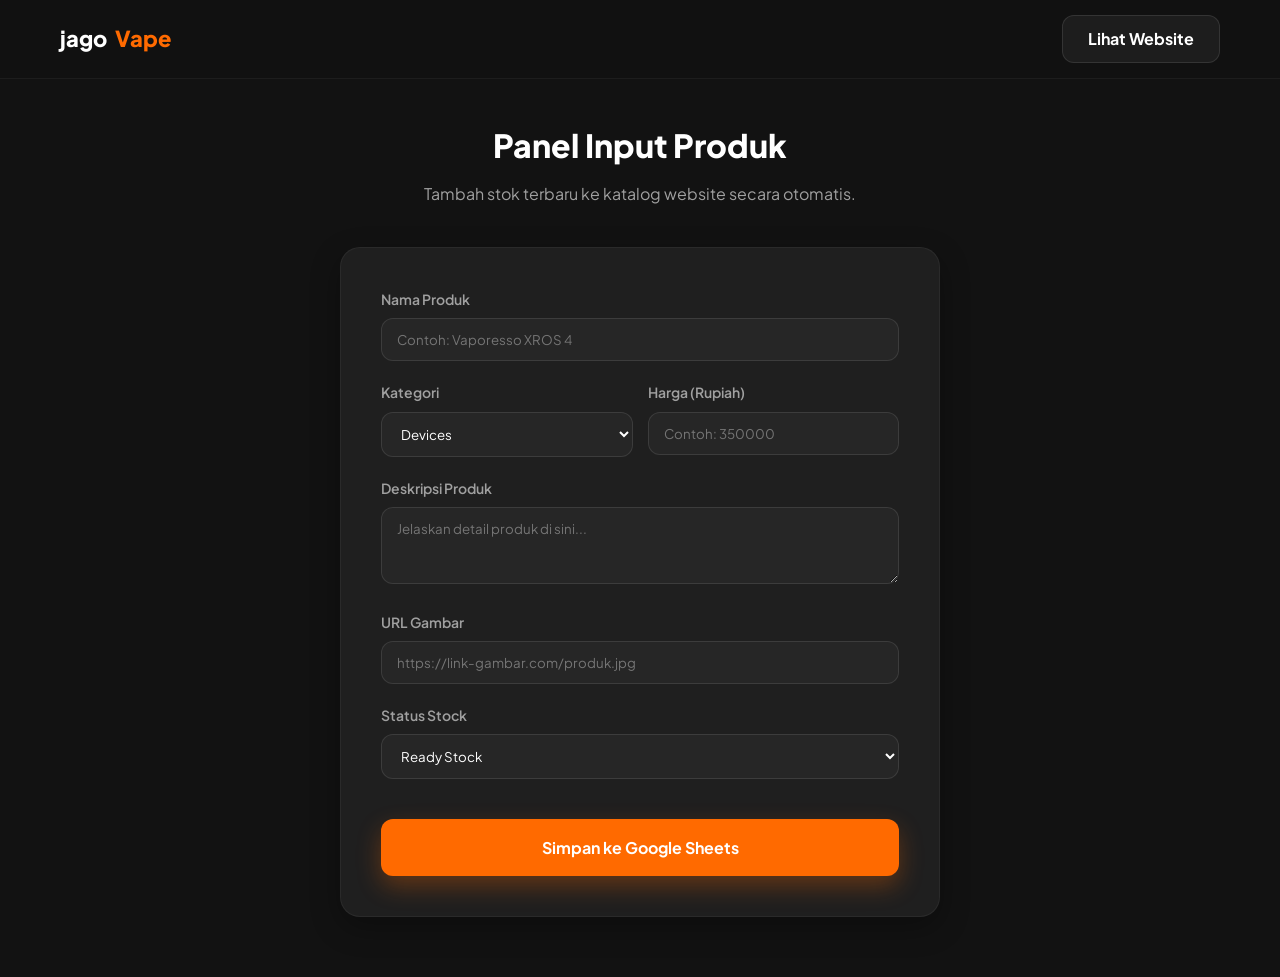
==== admin.html @ aab23ee0 "feat: implement skeleton loading, update product data schema, and add admin dashboard for product ma" ====
<!DOCTYPE html>
<html lang="id">
<head>
    <meta charset="UTF-8">
    <meta name="viewport" content="width=device-width, initial-scale=1.0">
    <title>Admin Dashboard | jagoVape</title>
    <!-- Font Google -->
    <link href="https://fonts.googleapis.com/css2?family=Plus+Jakarta+Sans:wght@400;500;600;700;800&display=swap" rel="stylesheet">
    <!-- Link CSS existing agar desain seragam -->
    <link rel="stylesheet" href="style.css">
    <style>
        .admin-section { padding: 120px 0 60px; min-height: 100vh; }
        .form-container {
            background: var(--bg-surface);
            padding: 40px;
            border-radius: var(--radius-lg);
            border: 1px solid rgba(255, 255, 255, 0.05);
            max-width: 600px;
            margin: 0 auto;
            box-shadow: var(--shadow);
        }
        .form-group { margin-bottom: 20px; }
        .form-group label {
            display: block;
            margin-bottom: 8px;
            font-size: 14px;
            font-weight: 600;
            color: var(--text-muted);
        }
        .form-group input, .form-group select, .form-group textarea {
            width: 100%;
            background: rgba(255, 255, 255, 0.03);
            border: 1px solid rgba(255, 255, 255, 0.1);
            padding: 12px 15px;
            border-radius: var(--radius-md);
            color: white;
            font-family: inherit;
            outline: none;
            transition: var(--transition);
        }
        .form-group input:focus, .form-group select:focus, .form-group textarea:focus {
            border-color: var(--primary);
            background: rgba(255, 106, 0, 0.05);
        }
        .admin-header { text-align: center; margin-bottom: 40px; }
        .admin-header h1 { font-size: 32px; font-weight: 800; margin-bottom: 10px; }
        .admin-header p { color: var(--text-muted); }
        
        /* Loading Overlay */
        #loadingOverlay {
            position: fixed;
            inset: 0;
            background: rgba(0,0,0,0.8);
            display: none;
            align-items: center;
            justify-content: center;
            z-index: 9999;
            backdrop-filter: blur(5px);
        }

        .spinner {
            width: 50px;
            height: 50px;
            border: 5px solid rgba(255, 106, 0, 0.1);
            border-top: 5px solid var(--primary);
            border-radius: 50%;
            animation: spin 1s linear infinite;
        }

        @keyframes spin {
            0% { transform: rotate(0deg); }
            100% { transform: rotate(360deg); }
        }

        .btn-submit {
            width: 100%;
            margin-top: 20px;
            border: none;
            padding: 18px;
            font-size: 16px;
            cursor: pointer;
        }
    </style>
</head>
<body>

    <div id="loadingOverlay">
        <div style="text-align: center; display: flex; flex-direction: column; align-items: center;">
            <div class="spinner"></div>
            <p style="margin-top: 20px; font-weight: 600; color: white;">Sedang menyimpan ke Google Sheets...</p>
        </div>
    </div>

    <nav class="navbar">
        <div class="container nav-container">
            <a href="index.html" class="logo">jago<span>Vape</span></a>
            <a href="index.html" class="btn btn-add" style="width: auto; padding: 10px 25px;">Lihat Website</a>
        </div>
    </nav>

    <section class="admin-section">
        <div class="container">
            <div class="admin-header">
                <h1>Panel Input Produk</h1>
                <p>Tambah stok terbaru ke katalog website secara otomatis.</p>
            </div>

            <div class="form-container">
                <form id="productForm">
                    <div class="form-group">
                        <label>Nama Produk</label>
                        <input type="text" id="nama" placeholder="Contoh: Vaporesso XROS 4" required>
                    </div>

                    <div class="form-group" style="display: grid; grid-template-columns: 1fr 1fr; gap: 15px;">
                        <div>
                            <label>Kategori</label>
                            <select id="kategori" required>
                                <option value="Devices">Devices</option>
                                <option value="Liquids">Liquids</option>
                                <option value="Accessories">Accessories</option>
                            </select>
                        </div>
                        <div>
                            <label>Harga (Rupiah)</label>
                            <input type="number" id="harga" placeholder="Contoh: 350000" required>
                        </div>
                    </div>

                    <div class="form-group">
                        <label>Deskripsi Produk</label>
                        <textarea id="deskripsi" rows="3" placeholder="Jelaskan detail produk di sini..." required></textarea>
                    </div>

                    <div class="form-group">
                        <label>URL Gambar</label>
                        <input type="url" id="urlGambar" placeholder="https://link-gambar.com/produk.jpg" required>
                    </div>

                    <div class="form-group">
                        <label>Status Stock</label>
                        <select id="statusStock" required>
                            <option value="ready">Ready Stock</option>
                            <option value="kosong">Habis / Out of Stock</option>
                            <option value="preorder">Pre-Order</option>
                        </select>
                    </div>

                    <button type="submit" class="btn btn-primary btn-submit">
                        Simpan ke Google Sheets
                    </button>
                </form>
            </div>
        </div>
    </section>

    <!-- Toast Notification -->
    <div id="adminToast" class="toast">Produk berhasil ditambahkan!</div>

    <script>
        const scriptURL = 'https://script.google.com/macros/s/AKfycbzETqo3vc65WQ0FNOb1tlRV1S7cu-Eh3S-2v-yKQqqGRapHmDhZdKIpxEbYB-by7cdT/exec';
        const form = document.querySelector('#productForm');
        const overlay = document.querySelector('#loadingOverlay');
        const toast = document.querySelector('#adminToast');

        form.addEventListener('submit', e => {
            e.preventDefault();
            
            // Tampilkan loading
            overlay.style.display = 'flex';

            // Kumpulkan data (disesuaikan dengan label di Apps Script kamu)
            const data = {
                nama: document.querySelector('#nama').value,
                kategori: document.querySelector('#kategori').value,
                harga: parseInt(document.querySelector('#harga').value),
                deskripsi: document.querySelector('#deskripsi').value,
                url_gambar: document.querySelector('#urlGambar').value,   // diubah
                status_stock: document.querySelector('#statusStock').value // diubah
            };

            // Kirim ke Google Apps Script
            fetch(scriptURL, { 
                method: 'POST', 
                body: JSON.stringify(data)
            })
            .then(response => {
                overlay.style.display = 'none';
                // Google Apps Script redirects might cause issues with direct JSON response check in some fetch versions
                // but usually ContentService handles this.
                return response.json();
            })
            .then(result => {
                if(result.result === 'success') {
                    showToast("Produk Berhasil Ditambahkan!");
                    form.reset();
                } else {
                    alert("Gagal: " + (result.error || "Terjadi kesalahan."));
                }
            })
            .catch(error => {
                overlay.style.display = 'none';
                console.error('Error!', error.message);
                // Karena CORS redirect script.google.com seringkali dianggap error oleh browser
                // meskipun data masuk. Namun dengan doPost yang benar harusnya lancar.
                alert("Data sedang diproses. Mohon cek Google Sheets Anda dalam beberapa detik.");
            });
        });

        function showToast(msg) {
            toast.textContent = msg;
            toast.classList.add('show');
            setTimeout(() => toast.classList.remove('show'), 3000);
        }
    </script>
</body>
</html>
---- style.css ----
/* 
    DESIGN SYSTEM & VARIABLES 
*/
:root {
    --bg-dark: #121212;
    --bg-surface: #1f1f1f;
    --bg-nav: rgba(18, 18, 18, 0.85);
    --primary: #ff6a00;
    --primary-hover: #e65f00;
    --primary-glow: rgba(255, 106, 0, 0.3);
    --text-white: #ffffff;
    --text-muted: #a0a0a0;
    --status-ready: #00ff88;
    --status-empty: #ff4d4d;
    --radius-lg: 20px;
    --radius-md: 12px;
    --shadow: 0 10px 30px rgba(0, 0, 0, 0.3);
    --transition: all 0.3s cubic-bezier(0.4, 0, 0.2, 1);
}

/* 
    BASE RESET 
*/
* {
    margin: 0;
    padding: 0;
    box-sizing: border-box;
    -webkit-tap-highlight-color: transparent;
}

[x-cloak] { display: none !important; }

html {
    scroll-behavior: smooth;
}

body {
    font-family: 'Plus Jakarta Sans', sans-serif;
    background-color: var(--bg-dark);
    color: var(--text-white);
    line-height: 1.6;
    overflow-x: hidden;
}

.container {
    width: 100%;
    max-width: 1200px;
    margin: 0 auto;
    padding: 0 20px;
}

.text-orange { color: var(--primary); }
.pb-50 { padding-bottom: 50px; }

/* 
    NAVBAR 
*/
.navbar {
    position: fixed;
    top: 0;
    left: 0;
    width: 100%;
    z-index: 1000;
    background: var(--bg-nav);
    backdrop-filter: blur(15px);
    -webkit-backdrop-filter: blur(15px);
    padding: 15px 0;
    border-bottom: 1px solid rgba(255, 255, 255, 0.05);
}

.nav-container {
    display: flex;
    justify-content: space-between;
    align-items: center;
}

.logo {
    text-decoration: none;
    color: white;
    font-size: 22px;
    font-weight: 800;
    display: flex;
    align-items: center;
    gap: 8px;
}

.logo span { color: var(--primary); }

.nav-menu {
    display: none; /* Hide on mobile */
    list-style: none;
    gap: 25px;
}

.nav-menu a {
    text-decoration: none;
    color: var(--text-muted);
    font-size: 14px;
    font-weight: 500;
    transition: var(--transition);
}

.nav-menu a:hover, .nav-menu a.active {
    color: var(--primary);
}

.nav-actions {
    display: flex;
    align-items: center;
}

.cart-trigger {
    position: relative;
    background: rgba(255, 255, 255, 0.05);
    padding: 10px;
    border-radius: 12px;
    cursor: pointer;
    border: 1px solid rgba(255, 255, 255, 0.1);
    transition: var(--transition);
}

.cart-trigger:hover {
    background: var(--primary-glow);
    border-color: var(--primary);
}

.cart-badge {
    position: absolute;
    top: -5px;
    right: -5px;
    background: var(--primary);
    color: white;
    font-size: 10px;
    font-weight: 800;
    width: 20px;
    height: 20px;
    border-radius: 50%;
    display: flex;
    align-items: center;
    justify-content: center;
    box-shadow: 0 0 10px var(--primary-glow);
}

/* 
    HERO SECTION 
*/
.hero {
    position: relative;
    height: 85vh;
    min-height: 550px;
    display: flex;
    align-items: center;
    background: url('https://images.unsplash.com/photo-1559819614-81fea9efd090?q=80&w=1920&auto=format&fit=crop') no-repeat center center/cover;
    overflow: hidden;
}

.hero-overlay {
    position: absolute;
    inset: 0;
    background: linear-gradient(to top, var(--bg-dark) 10%, rgba(18, 18, 18, 0.6) 100%);
}

.hero-content {
    position: relative;
    z-index: 10;
    max-width: 650px;
}

.hero h1 {
    font-size: clamp(36px, 10vw, 72px);
    font-weight: 800;
    line-height: 1.1;
    margin-bottom: 20px;
    letter-spacing: -1px;
}

.hero p {
    font-size: 18px;
    color: var(--text-muted);
    margin-bottom: 35px;
    max-width: 500px;
}

/* 
    BUTTONS 
*/
.btn {
    font-family: inherit;
    font-weight: 700;
    cursor: pointer;
    border: none;
    border-radius: var(--radius-md);
    transition: var(--transition);
    display: inline-flex;
    align-items: center;
    justify-content: center;
    gap: 8px;
    text-decoration: none;
}

.btn-primary {
    background: var(--primary);
    color: white;
    box-shadow: 0 10px 25px var(--primary-glow);
}

.btn-primary:hover {
    transform: translateY(-5px);
    box-shadow: 0 15px 35px var(--primary-glow);
    background: var(--primary-hover);
}

.btn-lg {
    padding: 18px 40px;
    font-size: 16px;
    border-radius: var(--radius-lg);
}

.btn-add {
    background: rgba(255, 255, 255, 0.05);
    border: 1px solid rgba(255, 255, 255, 0.1);
    color: white;
    padding: 12px;
    width: 100%;
}

.btn-add:hover:not(:disabled) {
    background: var(--primary);
    border-color: var(--primary);
}

.btn-add:disabled {
    opacity: 0.4;
    cursor: not-allowed;
}

/* 
    SEARCH & FILTER 
*/
.shop-controls {
    padding: 60px 20px 30px;
}

.filter-wrapper {
    display: flex;
    flex-direction: column;
    gap: 20px;
}

.filter-tabs {
    display: flex;
    gap: 10px;
    overflow-x: auto;
    scrollbar-width: none;
    padding-bottom: 5px;
}

.filter-tabs::-webkit-scrollbar { display: none; }

.filter-tab {
    padding: 10px 20px;
    background: var(--bg-surface);
    border: 1px solid rgba(255, 255, 255, 0.05);
    border-radius: 50px;
    color: var(--text-muted);
    font-family: inherit;
    font-weight: 600;
    font-size: 14px;
    cursor: pointer;
    white-space: nowrap;
    transition: var(--transition);
}

.filter-tab.active {
    background: var(--primary);
    color: white;
    border-color: var(--primary);
}

.search-box {
    position: relative;
    width: 100%;
}

.search-box input {
    width: 100%;
    background: var(--bg-surface);
    border: 1px solid rgba(255, 255, 255, 0.1);
    padding: 15px 20px 15px 50px;
    border-radius: var(--radius-md);
    color: white;
    font-family: inherit;
    outline: none;
    transition: var(--transition);
}

.search-box input:focus {
    border-color: var(--primary);
    box-shadow: 0 0 15px rgba(255, 106, 0, 0.1);
}

.search-box svg {
    position: absolute;
    left: 18px;
    top: 50%;
    transform: translateY(-50%);
    color: var(--text-muted);
}

/* 
    PRODUCT GRID 
*/
.product-grid {
    display: grid;
    grid-template-columns: repeat(2, 1fr); /* Mobile default */
    gap: 15px;
}

.product-card {
    background: var(--bg-surface);
    border-radius: var(--radius-lg);
    border: 1px solid rgba(255, 255, 255, 0.05);
    overflow: hidden;
    transition: var(--transition);
    display: flex;
    flex-direction: column;
}

.product-card:hover {
    transform: translateY(-8px);
    border-color: rgba(255, 106, 0, 0.2);
    box-shadow: 0 15px 40px rgba(0, 0, 0, 0.4);
}

.p-header {
    position: relative;
    aspect-ratio: 1/1;
    background: #252525;
}

.p-image {
    width: 100%;
    height: 100%;
    object-fit: cover;
    transition: var(--transition);
}

.product-card:hover .p-image {
    transform: scale(1.08);
}

.status-badge {
    position: absolute;
    top: 12px;
    left: 12px;
    z-index: 5;
    padding: 5px 12px;
    border-radius: 8px;
    font-size: 10px;
    font-weight: 700;
    text-transform: uppercase;
    backdrop-filter: blur(8px);
}

.status-ready { background: rgba(0, 255, 136, 0.15); color: var(--status-ready); }
.status-empty { background: rgba(255, 77, 77, 0.15); color: var(--status-empty); }

.p-body {
    padding: 15px;
    flex-grow: 1;
    display: flex;
    flex-direction: column;
}

.p-cat {
    font-size: 11px;
    font-weight: 700;
    color: var(--text-muted);
    text-transform: uppercase;
    letter-spacing: 1px;
    margin-bottom: 5px;
}

.p-title {
    font-size: 15px;
    font-weight: 700;
    margin-bottom: 8px;
    line-height: 1.3;
    display: -webkit-box;
    -webkit-line-clamp: 2;
    -webkit-box-orient: vertical;
    overflow: hidden;
}

.p-price {
    font-size: 18px;
    font-weight: 800;
    color: var(--primary);
    margin-top: auto;
    margin-bottom: 15px;
}

/* 
    CART SYSTEM 
*/
.floating-cart {
    position: fixed;
    bottom: 30px;
    right: 20px;
    background: var(--primary);
    width: 65px;
    height: 65px;
    border-radius: 50%;
    display: flex;
    align-items: center;
    justify-content: center;
    box-shadow: 0 10px 30px var(--primary-glow);
    cursor: pointer;
    z-index: 800;
}

.floating-cart .count {
    position: absolute;
    top: 0;
    right: 0;
    background: white;
    color: var(--primary);
    font-size: 12px;
    font-weight: 800;
    width: 24px;
    height: 24px;
    border-radius: 50%;
    display: flex;
    align-items: center;
    justify-content: center;
}

.cart-overlay {
    position: fixed;
    inset: 0;
    background: rgba(0, 0, 0, 0.8);
    backdrop-filter: blur(8px);
    z-index: 2000;
    visibility: hidden;
    opacity: 0;
    transition: var(--transition);
}

.cart-overlay.open {
    visibility: visible;
    opacity: 1;
}

.cart-drawer {
    position: absolute;
    top: 0;
    right: 0;
    width: 100%;
    max-width: 450px;
    height: 100%;
    background: var(--bg-dark);
    transform: translateX(100%);
    transition: var(--transition);
    display: flex;
    flex-direction: column;
}

.cart-overlay.open .cart-drawer {
    transform: translateX(0);
}

.cart-header {
    padding: 25px;
    display: flex;
    justify-content: space-between;
    align-items: center;
    border-bottom: 1px solid rgba(255, 255, 255, 0.05);
}

.btn-close {
    background: none;
    border: none;
    color: white;
    cursor: pointer;
}

.cart-body {
    padding: 20px;
    flex-grow: 1;
    overflow-y: auto;
}

.empty-cart {
    height: 100%;
    display: flex;
    align-items: center;
    justify-content: center;
    color: var(--text-muted);
}

.cart-item {
    display: flex;
    gap: 15px;
    margin-bottom: 20px;
    background: var(--bg-surface);
    padding: 12px;
    border-radius: var(--radius-md);
}

.cart-item-img {
    width: 80px;
    height: 80px;
    border-radius: 10px;
    object-fit: cover;
}

.cart-item-info {
    flex-grow: 1;
}

.cart-item-info h4 {
    font-size: 14px;
    margin-bottom: 5px;
}

.qty-wrapper {
    display: flex;
    align-items: center;
    gap: 10px;
    margin-top: 10px;
}

.qty-btn {
    background: rgba(255, 255, 255, 0.1);
    border: none;
    color: white;
    width: 28px;
    height: 28px;
    border-radius: 5px;
    cursor: pointer;
    font-weight: 700;
}

.btn-remove {
    background: none;
    border: none;
    color: var(--status-empty);
    font-size: 12px;
    font-weight: 600;
    margin-left: auto;
    cursor: pointer;
}

.cart-footer {
    padding: 25px;
    background: var(--bg-surface);
    border-top: 1px solid rgba(255, 255, 255, 0.05);
}

.cart-total {
    display: flex;
    justify-content: space-between;
    font-size: 20px;
    font-weight: 800;
    margin-bottom: 20px;
}

.btn-checkout {
    width: 100%;
    background: #25D366;
    color: white;
    padding: 18px;
    border: none;
    border-radius: var(--radius-md);
    font-family: inherit;
    font-weight: 700;
    font-size: 16px;
    cursor: pointer;
    display: flex;
    align-items: center;
    justify-content: center;
    gap: 10px;
    box-shadow: 0 10px 20px rgba(37, 211, 102, 0.2);
}

/* 
    TOAST NOTIFICATION 
*/
.toast {
    position: fixed;
    bottom: 110px;
    left: 50%;
    transform: translateX(-50%) translateY(100px);
    background: var(--bg-surface);
    color: white;
    padding: 15px 30px;
    border-radius: 50px;
    box-shadow: var(--shadow);
    border: 1px solid var(--primary);
    z-index: 1500;
    opacity: 0;
    transition: all 0.4s cubic-bezier(0.175, 0.885, 0.32, 1.275);
    pointer-events: none;
    white-space: nowrap;
}

.toast.show {
    opacity: 1;
    transform: translateX(-50%) translateY(0);
}

/* 
    DESKTOP RESPONSIVE (min 1024px) 
*/
@media (min-width: 1024px) {
    .nav-menu { display: flex; }
    .hero-content { margin-left: 0; }
    .hero { background-position: right center; height: 90vh; }
    
    .filter-wrapper {
        flex-direction: row;
        justify-content: space-between;
        align-items: center;
    }
    
    .search-box { width: 400px; }
    
    .product-grid {
        grid-template-columns: repeat(4, 1fr);
        gap: 30px;
    }
    
    .floating-cart { display: none; }
}

.empty-results {
    text-align: center;
    padding: 100px 0;
    color: var(--text-muted);
}
/* 
    SKELETON LOADER ANIMATION 
*/
.skeleton-wrapper {
    display: grid;
    grid-template-columns: repeat(2, 1fr);
    gap: 15px;
}

@media (min-width: 1024px) {
    .skeleton-wrapper {
        grid-template-columns: repeat(4, 1fr);
        gap: 30px;
    }
}

.skeleton-card {
    background: var(--bg-surface);
    border-radius: var(--radius-lg);
    border: 1px solid rgba(255, 255, 255, 0.05);
    padding: 15px;
    height: 350px;
    display: flex;
    flex-direction: column;
    gap: 15px;
}

.skeleton-img {
    width: 100%;
    aspect-ratio: 1/1;
    background: linear-gradient(90deg, #252525 25%, #333 50%, #252525 75%);
    background-size: 200% 100%;
    border-radius: var(--radius-md);
    animation: skeleton-loading 1.5s infinite;
}

.skeleton-text {
    height: 15px;
    background: linear-gradient(90deg, #252525 25%, #333 50%, #252525 75%);
    background-size: 200% 100%;
    border-radius: 4px;
    animation: skeleton-loading 1.5s infinite;
}

.skeleton-title { width: 80%; }
.skeleton-price { width: 50%; height: 20px; margin-top: auto; }

@keyframes skeleton-loading {
    0% { background-position: 200% 0; }
    100% { background-position: -200% 0; }
}
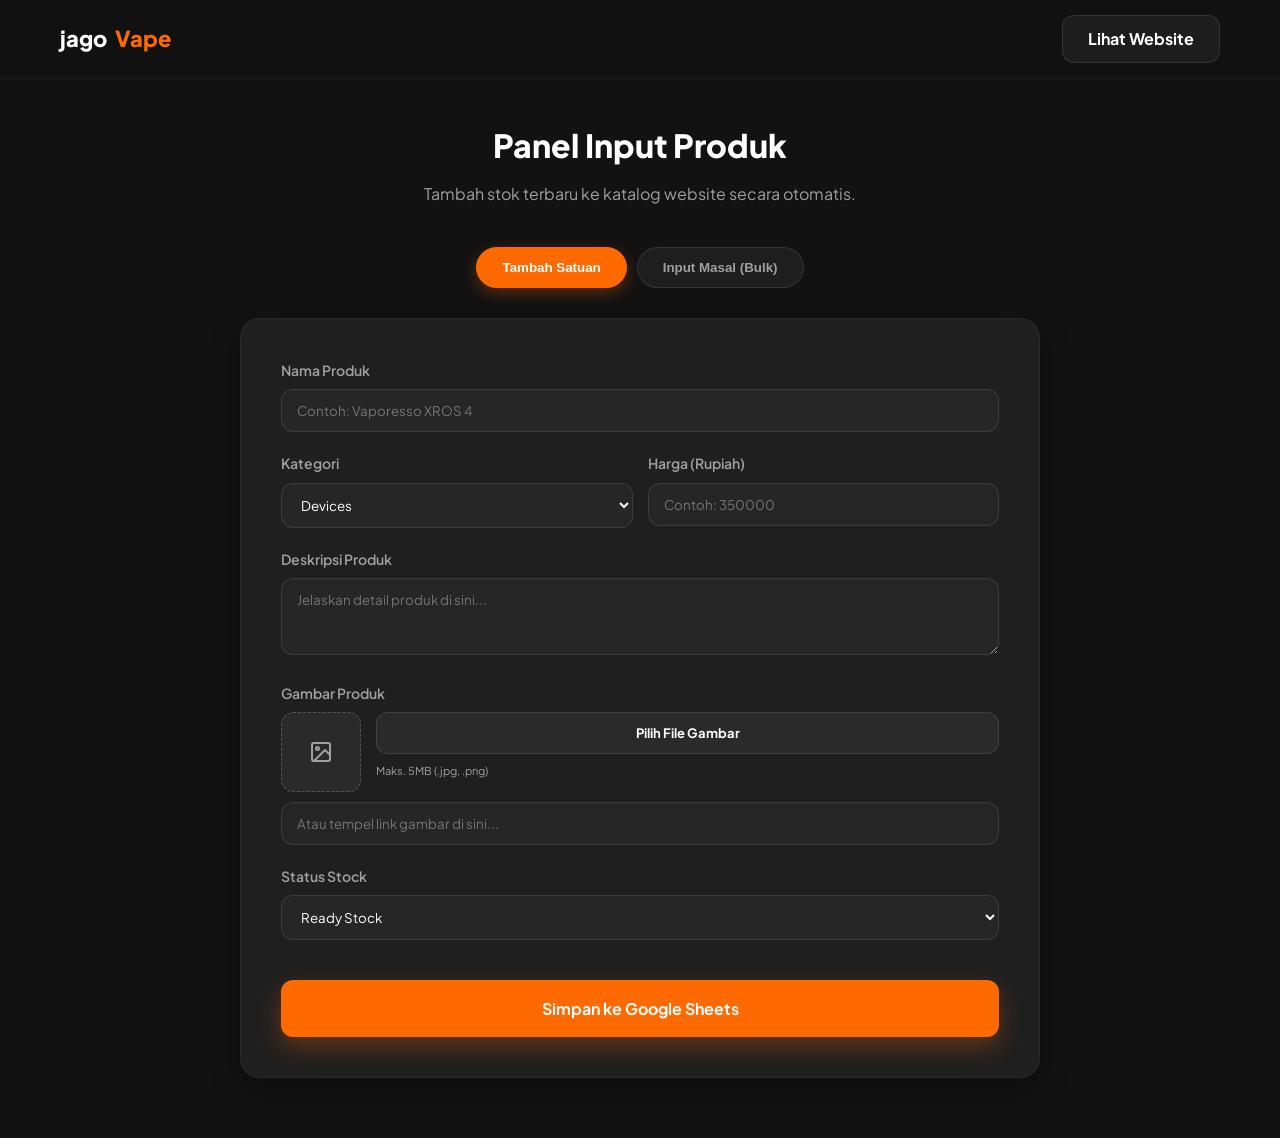
==== commit 8580db70: "feat: update script URL and implement bulk product input system in admin dashboard" ====
--- a/admin.html
+++ b/admin.html
@@ -1,25 +1,83 @@
 <!DOCTYPE html>
 <html lang="id">
+
 <head>
     <meta charset="UTF-8">
     <meta name="viewport" content="width=device-width, initial-scale=1.0">
     <title>Admin Dashboard | jagoVape</title>
     <!-- Font Google -->
-    <link href="https://fonts.googleapis.com/css2?family=Plus+Jakarta+Sans:wght@400;500;600;700;800&display=swap" rel="stylesheet">
+    <link href="https://fonts.googleapis.com/css2?family=Plus+Jakarta+Sans:wght@400;500;600;700;800&display=swap"
+        rel="stylesheet">
     <!-- Link CSS existing agar desain seragam -->
     <link rel="stylesheet" href="style.css">
     <style>
-        .admin-section { padding: 120px 0 60px; min-height: 100vh; }
+        .admin-section {
+            padding: 120px 0 60px;
+            min-height: 100vh;
+        }
+
+        /* Tab System */
+        .admin-tabs {
+            display: flex;
+            gap: 10px;
+            margin-bottom: 30px;
+            justify-content: center;
+        }
+
+        .tab-btn {
+            background: rgba(255, 255, 255, 0.05);
+            border: 1px solid rgba(255, 255, 255, 0.1);
+            color: var(--text-muted);
+            padding: 12px 25px;
+            border-radius: 50px;
+            font-weight: 700;
+            cursor: pointer;
+            transition: var(--transition);
+        }
+
+        .tab-btn.active {
+            background: var(--primary);
+            color: white;
+            border-color: var(--primary);
+            box-shadow: 0 5px 15px var(--primary-glow);
+        }
+
+        .tab-content {
+            display: none;
+            width: 100%;
+        }
+
+        .tab-content.active {
+            display: block;
+            animation: fadeIn 0.4s ease;
+        }
+
+        @keyframes fadeIn {
+            from {
+                opacity: 0;
+                transform: translateY(10px);
+            }
+
+            to {
+                opacity: 1;
+                transform: translateY(0);
+            }
+        }
+
         .form-container {
             background: var(--bg-surface);
             padding: 40px;
             border-radius: var(--radius-lg);
             border: 1px solid rgba(255, 255, 255, 0.05);
-            max-width: 600px;
+            max-width: 800px;
             margin: 0 auto;
             box-shadow: var(--shadow);
         }
-        .form-group { margin-bottom: 20px; }
+
+        .form-group {
+            margin-bottom: 20px;
+        }
+
         .form-group label {
             display: block;
             margin-bottom: 8px;
@@ -27,7 +85,10 @@
             font-weight: 600;
             color: var(--text-muted);
         }
-        .form-group input, .form-group select, .form-group textarea {
+
+        .form-group input,
+        .form-group select,
+        .form-group textarea {
             width: 100%;
             background: rgba(255, 255, 255, 0.03);
             border: 1px solid rgba(255, 255, 255, 0.1);
@@ -38,19 +99,84 @@
             outline: none;
             transition: var(--transition);
         }
-        .form-group input:focus, .form-group select:focus, .form-group textarea:focus {
+
+        .form-group input:focus,
+        .form-group select:focus,
+        .form-group textarea:focus {
             border-color: var(--primary);
             background: rgba(255, 106, 0, 0.05);
         }
-        .admin-header { text-align: center; margin-bottom: 40px; }
-        .admin-header h1 { font-size: 32px; font-weight: 800; margin-bottom: 10px; }
-        .admin-header p { color: var(--text-muted); }
-        
+
+        .admin-header {
+            text-align: center;
+            margin-bottom: 40px;
+        }
+
+        .admin-header h1 {
+            font-size: 32px;
+            font-weight: 800;
+            margin-bottom: 10px;
+        }
+
+        .admin-header p {
+            color: var(--text-muted);
+        }
+
+        /* Bulk Area */
+        .bulk-textarea {
+            min-height: 250px;
+            font-family: monospace;
+            font-size: 13px;
+            line-height: 1.5;
+            white-space: pre;
+            overflow-x: auto;
+        }
+
+        /* Preview Table */
+        .preview-container {
+            margin-top: 40px;
+            display: none;
+        }
+
+        .table-wrapper {
+            overflow-x: auto;
+            border-radius: var(--radius-md);
+            border: 1px solid rgba(255, 255, 255, 0.1);
+            background: rgba(0, 0, 0, 0.2);
+            margin-bottom: 25px;
+        }
+
+        table {
+            width: 100%;
+            border-collapse: collapse;
+            font-size: 13px;
+        }
+
+        th,
+        td {
+            padding: 15px;
+            text-align: left;
+            border-bottom: 1px solid rgba(255, 255, 255, 0.05);
+        }
+
+        th {
+            background: rgba(255, 255, 255, 0.03);
+            font-weight: 700;
+            color: var(--primary);
+            text-transform: uppercase;
+            font-size: 11px;
+            letter-spacing: 1px;
+        }
+
+        tr:hover {
+            background: rgba(255, 255, 255, 0.02);
+        }
+
         /* Loading Overlay */
         #loadingOverlay {
             position: fixed;
             inset: 0;
-            background: rgba(0,0,0,0.8);
+            background: rgba(0, 0, 0, 0.8);
             display: none;
             align-items: center;
             justify-content: center;
@@ -68,8 +194,13 @@
         }
 
         @keyframes spin {
-            0% { transform: rotate(0deg); }
-            100% { transform: rotate(360deg); }
+            0% {
+                transform: rotate(0deg);
+            }
+
+            100% {
+                transform: rotate(360deg);
+            }
         }
 
         .btn-submit {
@@ -80,14 +211,23 @@
             font-size: 16px;
             cursor: pointer;
         }
+
+        .progress-info {
+            margin-top: 15px;
+            font-size: 14px;
+            font-weight: 600;
+            color: var(--primary);
+        }
     </style>
 </head>
+
 <body>
 
     <div id="loadingOverlay">
         <div style="text-align: center; display: flex; flex-direction: column; align-items: center;">
             <div class="spinner"></div>
-            <p style="margin-top: 20px; font-weight: 600; color: white;">Sedang menyimpan ke Google Sheets...</p>
+            <p id="loadingText" style="margin-top: 20px; font-weight: 600; color: white;">Sedang menyimpan ke Google
+                Sheets...</p>
         </div>
     </div>
 
@@ -105,51 +245,125 @@
                 <p>Tambah stok terbaru ke katalog website secara otomatis.</p>
             </div>
 
-            <div class="form-container">
-                <form id="productForm">
-                    <div class="form-group">
-                        <label>Nama Produk</label>
-                        <input type="text" id="nama" placeholder="Contoh: Vaporesso XROS 4" required>
-                    </div>
-
-                    <div class="form-group" style="display: grid; grid-template-columns: 1fr 1fr; gap: 15px;">
-                        <div>
-                            <label>Kategori</label>
-                            <select id="kategori" required>
-                                <option value="Devices">Devices</option>
-                                <option value="Liquids">Liquids</option>
-                                <option value="Accessories">Accessories</option>
+            <div class="admin-tabs">
+                <button class="tab-btn active" onclick="switchTab('single')">Tambah Satuan</button>
+                <button class="tab-btn" onclick="switchTab('bulk')">Input Masal (Bulk)</button>
+            </div>
+
+            <!-- Single Input Tab -->
+            <div id="single-tab" class="tab-content active">
+                <div class="form-container">
+                    <form id="productForm">
+                        <div class="form-group">
+                            <label>Nama Produk</label>
+                            <input type="text" id="nama" placeholder="Contoh: Vaporesso XROS 4" required>
+                        </div>
+
+                        <div class="form-group" style="display: grid; grid-template-columns: 1fr 1fr; gap: 15px;">
+                            <div>
+                                <label>Kategori</label>
+                                <select id="kategori" required>
+                                    <option value="Devices">Devices</option>
+                                    <option value="Liquids">Liquids</option>
+                                    <option value="Accessories">Accessories</option>
+                                </select>
+                            </div>
+                            <div>
+                                <label>Harga (Rupiah)</label>
+                                <input type="number" id="harga" placeholder="Contoh: 350000" required>
+                            </div>
+                        </div>
+
+                        <div class="form-group">
+                            <label>Deskripsi Produk</label>
+                            <textarea id="deskripsi" rows="3" placeholder="Jelaskan detail produk di sini..."
+                                required></textarea>
+                        </div>
+
+                        <div class="form-group">
+                            <label>Gambar Produk</label>
+                            <div class="upload-wrapper"
+                                style="display: flex; gap: 15px; align-items: flex-start; margin-bottom: 10px;">
+                                <div id="imgPreview" class="img-preview"
+                                    style="width: 80px; height: 80px; border-radius: var(--radius-md); background: rgba(255,255,255,0.05); border: 1px dashed rgba(255,255,255,0.2); display: flex; align-items: center; justify-content: center; overflow: hidden; flex-shrink: 0;">
+                                    <svg width="24" height="24" viewBox="0 0 24 24" fill="none"
+                                        stroke="var(--text-muted)" stroke-width="2" stroke-linecap="round"
+                                        stroke-linejoin="round">
+                                        <rect x="3" y="3" width="18" height="18" rx="2" ry="2"></rect>
+                                        <circle cx="8.5" cy="8.5" r="1.5"></circle>
+                                        <polyline points="21 15 16 10 5 21"></polyline>
+                                    </svg>
+                                </div>
+                                <div style="flex-grow: 1;">
+                                    <input type="file" id="imageFile" accept="image/*" style="display: none;"
+                                        onchange="handleFileSelect(this)">
+                                    <button type="button" class="btn btn-add"
+                                        style="margin-bottom: 8px; font-size: 13px;"
+                                        onclick="document.getElementById('imageFile').click()">
+                                        Pilih File Gambar
+                                    </button>
+                                    <p id="fileName" style="font-size: 11px; color: var(--text-muted);">Maks. 5MB (.jpg,
+                                        .png)</p>
+                                </div>
+                            </div>
+                            <input type="url" id="urlGambar" placeholder="Atau tempel link gambar di sini..." required>
+                        </div>
+
+                        <div class="form-group">
+                            <label>Status Stock</label>
+                            <select id="statusStock" required>
+                                <option value="ready">Ready Stock</option>
+                                <option value="kosong">Habis / Out of Stock</option>
+                                <option value="preorder">Pre-Order</option>
                             </select>
                         </div>
-                        <div>
-                            <label>Harga (Rupiah)</label>
-                            <input type="number" id="harga" placeholder="Contoh: 350000" required>
+
+                        <button type="submit" class="btn btn-primary btn-submit">
+                            Simpan ke Google Sheets
+                        </button>
+                    </form>
+                </div>
+            </div>
+
+            <!-- Bulk Input Tab -->
+            <div id="bulk-tab" class="tab-content">
+                <div class="form-container">
+                    <div class="form-group">
+                        <label>Paste Data Excel / Google Sheets</label>
+                        <p style="font-size: 12px; color: var(--text-muted); margin-bottom: 10px;">
+                            Urutan Kolom: Nama | Kategori | Harga | Deskripsi | Link Gambar | Status
+                        </p>
+                        <textarea id="bulkData" class="bulk-textarea" placeholder="Tempel data di sini..."></textarea>
+                    </div>
+                    <button type="button" class="btn btn-primary" style="width: 100%;" onclick="processBulk()">
+                        Proses Data
+                    </button>
+
+                    <div id="previewContainer" class="preview-container">
+                        <h3 style="margin-bottom: 15px; font-size: 18px;">Preview Data (<span id="rowCount">0</span>
+                            Produk)</h3>
+                        <div class="table-wrapper">
+                            <table>
+                                <thead>
+                                    <tr>
+                                        <th>Nama</th>
+                                        <th>Kategori</th>
+                                        <th>Harga</th>
+                                        <th>Deskripsi</th>
+                                        <th>Gambar</th>
+                                        <th>Status</th>
+                                    </tr>
+                                </thead>
+                                <tbody id="previewBody">
+                                    <!-- Data rows here -->
+                                </tbody>
+                            </table>
                         </div>
+                        <button type="button" class="btn btn-primary btn-submit" onclick="uploadAllBulk()">
+                            Upload Semua ke Google Sheets
+                        </button>
                     </div>
-
-                    <div class="form-group">
-                        <label>Deskripsi Produk</label>
-                        <textarea id="deskripsi" rows="3" placeholder="Jelaskan detail produk di sini..." required></textarea>
-                    </div>
-
-                    <div class="form-group">
-                        <label>URL Gambar</label>
-                        <input type="url" id="urlGambar" placeholder="https://link-gambar.com/produk.jpg" required>
-                    </div>
-
-                    <div class="form-group">
-                        <label>Status Stock</label>
-                        <select id="statusStock" required>
-                            <option value="ready">Ready Stock</option>
-                            <option value="kosong">Habis / Out of Stock</option>
-                            <option value="preorder">Pre-Order</option>
-                        </select>
-                    </div>
-
-                    <button type="submit" class="btn btn-primary btn-submit">
-                        Simpan ke Google Sheets
-                    </button>
-                </form>
+                </div>
             </div>
         </div>
     </section>
@@ -158,54 +372,227 @@
     <div id="adminToast" class="toast">Produk berhasil ditambahkan!</div>
 
     <script>
-        const scriptURL = 'https://script.google.com/macros/s/AKfycbzETqo3vc65WQ0FNOb1tlRV1S7cu-Eh3S-2v-yKQqqGRapHmDhZdKIpxEbYB-by7cdT/exec';
+        const scriptURL = 'https://script.google.com/macros/s/AKfycbyHLao0v30aclBvlg38BZ5mfEIKoVIpTVWKxpqlvaGHBR-rkPJlwzqsqQyYZz7EsNN4/exec';
         const form = document.querySelector('#productForm');
         const overlay = document.querySelector('#loadingOverlay');
+        const loadingText = document.querySelector('#loadingText');
         const toast = document.querySelector('#adminToast');
 
+        let bulkParsedData = [];
+
+        // --- IMAGE UPLOAD LOGIC ---
+        async function handleFileSelect(input) {
+            const file = input.files[0];
+            if (!file) return;
+
+            // Preview Lokal
+            const reader = new FileReader();
+            reader.onload = (e) => {
+                const preview = document.getElementById('imgPreview');
+                preview.innerHTML = `<img src="${e.target.result}" style="width: 100%; height: 100%; object-fit: cover;">`;
+            };
+            reader.readAsDataURL(file);
+
+            // Upload ke GAS
+            await performImageUpload(file);
+        }
+
+        async function performImageUpload(file) {
+            overlay.style.display = 'flex';
+            loadingText.textContent = "Sedang mengunggah gambar...";
+
+            const reader = new FileReader();
+            reader.readAsDataURL(file);
+            reader.onload = async () => {
+                const base64Data = reader.result.split(',')[1];
+                const payload = {
+                    action: 'uploadImage',
+                    filename: file.name,
+                    mimeType: file.type,
+                    data: base64Data
+                };
+
+                try {
+                    const response = await fetch(scriptURL, {
+                        method: 'POST',
+                        body: JSON.stringify(payload)
+                    });
+                    const result = await response.json();
+
+                    if (result.result === 'success') {
+                        document.getElementById('urlGambar').value = result.url;
+                        showToast("Gambar berhasil diunggah!");
+                    } else {
+                        alert("Gagal upload gambar: " + result.error);
+                    }
+                } catch (error) {
+                    console.error("Upload error:", error);
+                    alert("Terjadi kesalahan saat mengunggah gambar.");
+                } finally {
+                    overlay.style.display = 'none';
+                }
+            };
+        }
+
+        // Tab Switching
+        function switchTab(tab) {
+            document.querySelectorAll('.tab-btn').forEach(btn => btn.classList.remove('active'));
+            document.querySelectorAll('.tab-content').forEach(content => content.classList.remove('active'));
+
+            if (tab === 'single') {
+                document.querySelector('.tab-btn:nth-child(1)').classList.add('active');
+                document.getElementById('single-tab').classList.add('active');
+            } else {
+                document.querySelector('.tab-btn:nth-child(2)').classList.add('active');
+                document.getElementById('bulk-tab').classList.add('active');
+            }
+        }
+
+        // --- SINGLE UPLOAD LOGIC ---
         form.addEventListener('submit', e => {
             e.preventDefault();
-            
-            // Tampilkan loading
             overlay.style.display = 'flex';
-
-            // Kumpulkan data (disesuaikan dengan label di Apps Script kamu)
+            loadingText.textContent = "Sedang menyimpan ke Google Sheets...";
+
             const data = {
                 nama: document.querySelector('#nama').value,
                 kategori: document.querySelector('#kategori').value,
                 harga: parseInt(document.querySelector('#harga').value),
                 deskripsi: document.querySelector('#deskripsi').value,
-                url_gambar: document.querySelector('#urlGambar').value,   // diubah
-                status_stock: document.querySelector('#statusStock').value // diubah
+                url_gambar: document.querySelector('#urlGambar').value,
+                status_stock: document.querySelector('#statusStock').value
             };
 
-            // Kirim ke Google Apps Script
-            fetch(scriptURL, { 
-                method: 'POST', 
+            fetch(scriptURL, {
+                method: 'POST',
                 body: JSON.stringify(data)
             })
-            .then(response => {
-                overlay.style.display = 'none';
-                // Google Apps Script redirects might cause issues with direct JSON response check in some fetch versions
-                // but usually ContentService handles this.
-                return response.json();
-            })
-            .then(result => {
-                if(result.result === 'success') {
-                    showToast("Produk Berhasil Ditambahkan!");
-                    form.reset();
-                } else {
-                    alert("Gagal: " + (result.error || "Terjadi kesalahan."));
+                .then(response => response.json())
+                .then(result => {
+                    overlay.style.display = 'none';
+                    if (result.result === 'success') {
+                        showToast("Produk Berhasil Ditambahkan!");
+                        form.reset();
+                    } else {
+                        alert("Gagal: " + (result.error || "Terjadi kesalahan."));
+                    }
+                })
+                .catch(error => {
+                    overlay.style.display = 'none';
+                    console.error('Error!', error.message);
+                    alert("Data sedang diproses. Mohon cek Google Sheets Anda dalam beberapa detik.");
+                });
+        });
+
+        // --- BULK UPLOAD LOGIC ---
+        function normalizeStatus(val) {
+            const v = (val || "").toLowerCase().trim();
+            if (v.includes("ready")) return "ready";
+            if (v.includes("habis") || v.includes("kosong") || v.includes("out")) return "kosong";
+            if (v.includes("pre") || v.includes("pesan")) return "preorder";
+            return "ready"; // Default
+        }
+
+        function normalizeCategory(val) {
+            const v = (val || "").toLowerCase().trim();
+            if (v.includes("dev")) return "Devices";
+            if (v.includes("liq")) return "Liquids";
+            if (v.includes("acc")) return "Accessories";
+            return "Devices"; // Default
+        }
+
+        function processBulk() {
+            const rawText = document.getElementById('bulkData').value.trim();
+            if (!rawText) {
+                alert("Silakan tempel data terlebih dahulu!");
+                return;
+            }
+
+            const rows = rawText.split('\n');
+            bulkParsedData = [];
+
+            rows.forEach(row => {
+                if (!row.trim()) return;
+
+                // Pisahkan berdasarkan Tab (\t)
+                const cols = row.split('\t');
+
+                if (cols.length >= 2) { // Minimal ada Nama dan Kategori
+                    const rawHarga = cols[2] ? cols[2].replace(/[^0-9]/g, '') : "0";
+
+                    bulkParsedData.push({
+                        nama: (cols[0] || "").trim(),
+                        kategori: normalizeCategory(cols[1]),
+                        harga: parseInt(rawHarga) || 0,
+                        deskripsi: (cols[3] || "").trim(),
+                        url_gambar: (cols[4] || "").trim(),
+                        status_stock: normalizeStatus(cols[5])
+                    });
                 }
-            })
-            .catch(error => {
-                overlay.style.display = 'none';
-                console.error('Error!', error.message);
-                // Karena CORS redirect script.google.com seringkali dianggap error oleh browser
-                // meskipun data masuk. Namun dengan doPost yang benar harusnya lancar.
-                alert("Data sedang diproses. Mohon cek Google Sheets Anda dalam beberapa detik.");
             });
-        });
+
+            renderPreview();
+        }
+
+        function renderPreview() {
+            const tbody = document.getElementById('previewBody');
+            const container = document.getElementById('previewContainer');
+            const rowCount = document.getElementById('rowCount');
+
+            tbody.innerHTML = '';
+            rowCount.textContent = bulkParsedData.length;
+
+            const statusLabels = {
+                'ready': 'Ready Stock',
+                'kosong': 'Habis',
+                'preorder': 'Pre-Order'
+            };
+
+            bulkParsedData.forEach(item => {
+                const tr = document.createElement('tr');
+                tr.innerHTML = `
+                    <td>${item.nama}</td>
+                    <td>${item.kategori}</td>
+                    <td>Rp${item.harga.toLocaleString('id-ID')}</td>
+                    <td style="max-width: 150px; overflow: hidden; text-overflow: ellipsis; white-space: nowrap;">${item.deskripsi}</td>
+                    <td style="font-size: 10px; opacity: 0.6;">${item.url_gambar.substring(0, 30)}...</td>
+                    <td><span class="status-badge ${item.status_stock === 'ready' ? 'status-ready' : 'status-empty'}" style="position: static; display: inline-block;">${statusLabels[item.status_stock] || item.status_stock}</span></td>
+                `;
+                tbody.appendChild(tr);
+            });
+
+            container.style.display = 'block';
+            container.scrollIntoView({ behavior: 'smooth' });
+        }
+
+        async function uploadAllBulk() {
+            if (bulkParsedData.length === 0) return;
+
+            overlay.style.display = 'flex';
+            const total = bulkParsedData.length;
+
+            for (let i = 0; i < total; i++) {
+                const currentItem = bulkParsedData[i];
+                loadingText.textContent = `Mengunggah ${i + 1} dari ${total} produk...`;
+
+                try {
+                    await fetch(scriptURL, {
+                        method: 'POST',
+                        body: JSON.stringify(currentItem)
+                    });
+                } catch (e) {
+                    console.error("Gagal mengunggah item ke-" + (i + 1), e);
+                }
+            }
+
+            overlay.style.display = 'none';
+            showToast(`Berhasil! ${total} Produk telah diunggah.`);
+
+            // Reset Bulk
+            document.getElementById('bulkData').value = '';
+            document.getElementById('previewContainer').style.display = 'none';
+            bulkParsedData = [];
+        }
 
         function showToast(msg) {
             toast.textContent = msg;
@@ -214,4 +601,5 @@
         }
     </script>
 </body>
-</html>
+
+</html>
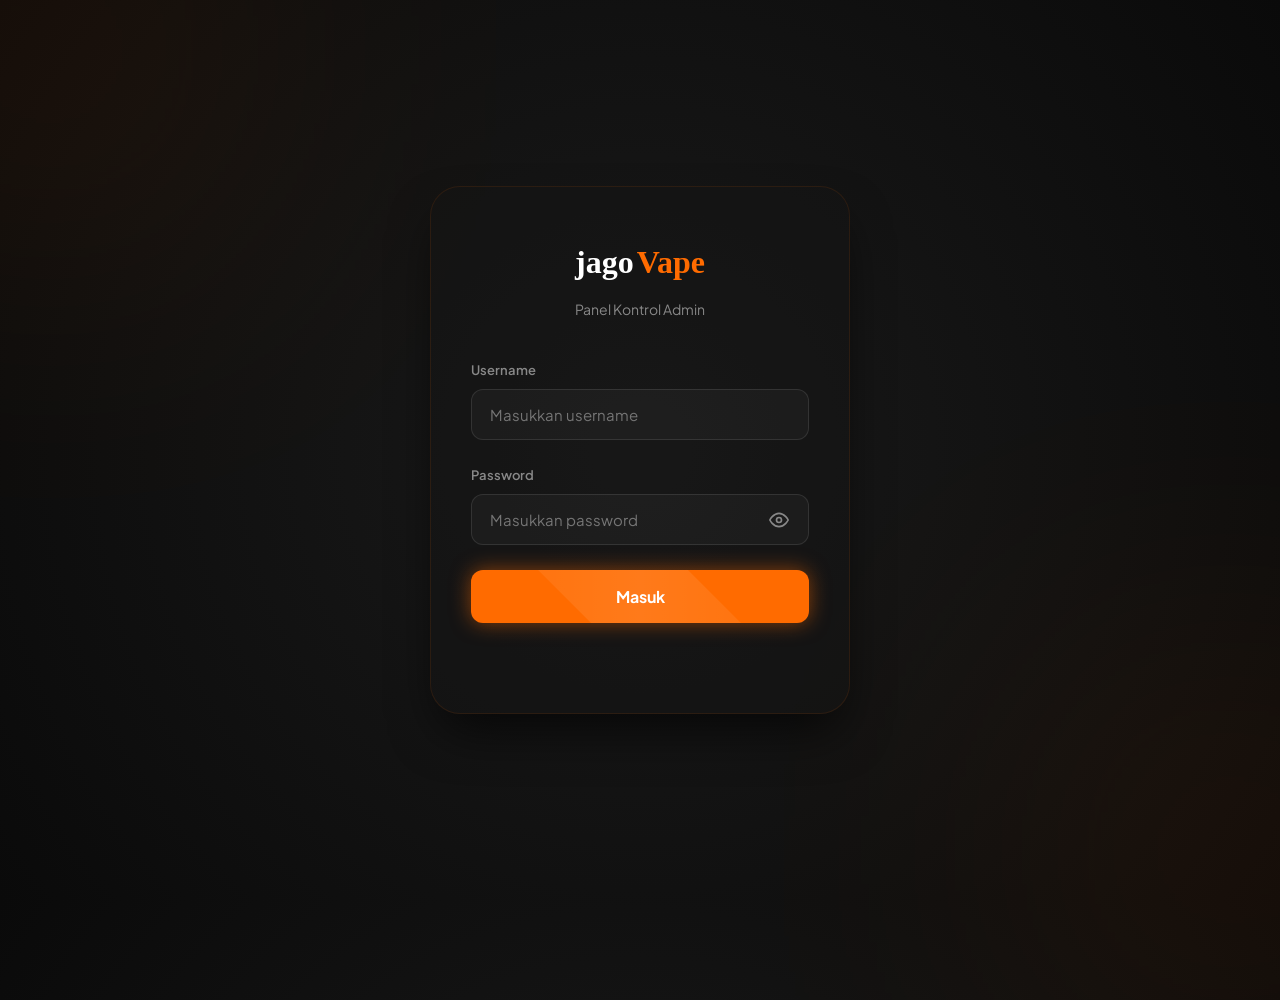
==== commit 7d2dd56b: "feat: implement admin login page with authentication logic and session management" ====
--- a/admin.html
+++ b/admin.html
@@ -4,12 +4,21 @@
 <head>
     <meta charset="UTF-8">
     <meta name="viewport" content="width=device-width, initial-scale=1.0">
+    <script>
+        // Security Guard: Check for login token before page renders
+        if (!sessionStorage.getItem('adminToken')) {
+            window.location.href = 'login.html';
+        }
+    </script>
     <title>Admin Dashboard | jagoVape</title>
     <!-- Font Google -->
     <link href="https://fonts.googleapis.com/css2?family=Plus+Jakarta+Sans:wght@400;500;600;700;800&display=swap"
         rel="stylesheet">
     <!-- Link CSS existing agar desain seragam -->
     <link rel="stylesheet" href="style.css">
+    <!-- SheetJS for Excel/CSV Parsing -->
+    <script src="https://cdn.sheetjs.com/xlsx-latest/package/dist/xlsx.full.min.js"></script>
+    
     <style>
         .admin-section {
             padding: 120px 0 60px;
@@ -218,6 +227,172 @@
             font-weight: 600;
             color: var(--primary);
         }
+
+        /* Management Table Styles */
+        .manage-img {
+            width: 50px;
+            height: 50px;
+            object-fit: cover;
+            border-radius: 8px;
+            border: 1px solid rgba(255, 255, 255, 0.1);
+        }
+
+        .action-btns {
+            display: flex;
+            gap: 10px;
+            justify-content: center;
+        }
+
+        .btn-icon {
+            width: 35px;
+            height: 35px;
+            display: flex;
+            align-items: center;
+            justify-content: center;
+            border-radius: 8px;
+            cursor: pointer;
+            transition: var(--transition);
+            border: 1px solid rgba(255, 255, 255, 0.1);
+            background: rgba(255, 255, 255, 0.05);
+            color: white;
+        }
+
+        .btn-edit:hover {
+            background: #3b82f6;
+            border-color: #3b82f6;
+        }
+
+        .btn-delete:hover {
+            background: #ef4444;
+            border-color: #ef4444;
+        }
+
+        /* Excel Drop Zone Styles */
+        .drop-zone {
+            width: 100%;
+            height: 180px;
+            padding: 25px;
+            display: flex;
+            flex-direction: column;
+            align-items: center;
+            justify-content: center;
+            text-align: center;
+            border: 2px dashed rgba(255, 107, 0, 0.3);
+            border-radius: var(--radius-lg);
+            background: rgba(255, 107, 0, 0.03);
+            transition: all 0.3s ease;
+            cursor: pointer;
+            margin-bottom: 20px;
+            position: relative;
+        }
+
+        .drop-zone:hover, .drop-zone.dragover {
+            border-color: var(--primary);
+            background: rgba(255, 107, 0, 0.08);
+            transform: translateY(-2px);
+        }
+
+        .drop-zone.dragover {
+            box-shadow: 0 0 20px rgba(255, 107, 0, 0.1);
+            scale: 1.01;
+        }
+
+        .drop-zone-icon {
+            width: 48px;
+            height: 48px;
+            color: var(--primary);
+            margin-bottom: 15px;
+            opacity: 0.8;
+        }
+
+        .drop-zone-text {
+            color: var(--text-light);
+            font-size: 15px;
+            font-weight: 500;
+            margin-bottom: 5px;
+        }
+
+        .drop-zone-subtext {
+            color: var(--text-muted);
+            font-size: 12px;
+        }
+
+        .format-info {
+            background: rgba(255,255,255,0.03);
+            border: 1px solid rgba(255,255,255,0.05);
+            border-radius: var(--radius-md);
+            padding: 12px;
+            margin-bottom: 20px;
+        }
+
+        .format-badge {
+            display: inline-block;
+            background: rgba(255, 107, 0, 0.1);
+            color: var(--primary);
+            padding: 3px 8px;
+            border-radius: 4px;
+            font-size: 10px;
+            font-weight: 700;
+            text-transform: uppercase;
+            margin-right: 5px;
+            margin-bottom: 5px;
+        }
+
+        /* Modal Styles */
+        .modal-overlay {
+            position: fixed;
+            inset: 0;
+            background: rgba(0, 0, 0, 0.8);
+            backdrop-filter: blur(8px);
+            display: none;
+            align-items: center;
+            justify-content: center;
+            z-index: 2000;
+            animation: fadeIn 0.3s ease;
+        }
+
+        .modal-content {
+            background: var(--bg-surface);
+            width: 100%;
+            max-width: 600px;
+            border-radius: var(--radius-lg);
+            border: 1px solid rgba(255, 106, 0, 0.2);
+            overflow: hidden;
+            box-shadow: 0 25px 50px -12px rgba(0, 0, 0, 0.5);
+        }
+
+        .modal-header {
+            padding: 20px 25px;
+            background: rgba(255, 255, 255, 0.03);
+            border-bottom: 1px solid rgba(255, 255, 255, 0.05);
+            display: flex;
+            justify-content: space-between;
+            align-items: center;
+        }
+
+        .modal-body {
+            padding: 25px;
+            max-height: 70vh;
+            overflow-y: auto;
+        }
+
+        .modal-footer {
+            padding: 20px 25px;
+            background: rgba(255, 255, 255, 0.03);
+            border-top: 1px solid rgba(255, 255, 255, 0.05);
+            display: flex;
+            gap: 15px;
+            justify-content: flex-end;
+        }
+
+        .status-badge {
+            display: inline-block;
+            padding: 4px 10px;
+            border-radius: 6px;
+            font-size: 11px;
+            font-weight: 700;
+            text-transform: uppercase;
+        }
     </style>
 </head>
 
@@ -234,7 +409,10 @@
     <nav class="navbar">
         <div class="container nav-container">
             <a href="index.html" class="logo">jago<span>Vape</span></a>
-            <a href="index.html" class="btn btn-add" style="width: auto; padding: 10px 25px;">Lihat Website</a>
+            <div style="display: flex; gap: 10px;">
+                <a href="index.html" class="btn btn-add" style="width: auto; padding: 10px 25px;">Lihat Website</a>
+                <button onclick="logout()" class="btn btn-add" style="width: auto; padding: 10px 25px; border-color: rgba(255, 77, 77, 0.3); color: #ff4d4d;">Keluar</button>
+            </div>
         </div>
     </nav>
 
@@ -248,6 +426,7 @@
             <div class="admin-tabs">
                 <button class="tab-btn active" onclick="switchTab('single')">Tambah Satuan</button>
                 <button class="tab-btn" onclick="switchTab('bulk')">Input Masal (Bulk)</button>
+                <button class="tab-btn" onclick="switchTab('manage')">Manajemen Stok</button>
             </div>
 
             <!-- Single Input Tab -->
@@ -328,16 +507,35 @@
             <!-- Bulk Input Tab -->
             <div id="bulk-tab" class="tab-content">
                 <div class="form-container">
-                    <div class="form-group">
-                        <label>Paste Data Excel / Google Sheets</label>
-                        <p style="font-size: 12px; color: var(--text-muted); margin-bottom: 10px;">
-                            Urutan Kolom: Nama | Kategori | Harga | Deskripsi | Link Gambar | Status
-                        </p>
-                        <textarea id="bulkData" class="bulk-textarea" placeholder="Tempel data di sini..."></textarea>
+                    <div class="format-info">
+                        <p style="font-size: 13px; color: var(--text-light); margin-bottom: 10px; font-weight: 600;">Format Kolom Excel yang Didukung:</p>
+                        <div style="display: flex; flex-wrap: wrap;">
+                            <span class="format-badge">Nama</span>
+                            <span class="format-badge">Kategori</span>
+                            <span class="format-badge">Harga</span>
+                            <span class="format-badge">Deskripsi</span>
+                            <span class="format-badge">URL Gambar</span>
+                            <span class="format-badge">Status Stock</span>
+                        </div>
+                        <p style="font-size: 11px; color: var(--text-muted); margin-top: 5px;">*Urutan kolom bebas, script akan mendeteksi nama kolom secara otomatis.</p>
                     </div>
-                    <button type="button" class="btn btn-primary" style="width: 100%;" onclick="processBulk()">
-                        Proses Data
-                    </button>
+
+                    <input type="file" id="excelInput" accept=".xlsx, .xls, .csv" style="display: none;" onchange="handleExcelSelect(event)">
+                    
+                    <div id="dropZone" class="drop-zone" onclick="document.getElementById('excelInput').click()">
+                        <div class="drop-zone-icon">
+                            <svg viewBox="0 0 24 24" fill="none" stroke="currentColor" stroke-width="2" stroke-linecap="round" stroke-linejoin="round">
+                                <path d="M21 15v4a2 2 0 0 1-2 2H5a2 2 0 0 1-2-2v-4"></path>
+                                <polyline points="17 8 12 3 7 8"></polyline>
+                                <line x1="12" y1="3" x2="12" y2="15"></line>
+                            </svg>
+                        </div>
+                        <p class="drop-zone-text">Tarik & Lepas file Excel/CSV di sini</p>
+                        <p class="drop-zone-subtext">atau klik untuk pilih file dari komputer</p>
+                        <div id="fileInfo" style="margin-top: 15px; display: none;">
+                            <span id="detectedFileName" style="color: var(--primary); font-weight: 600;"></span>
+                        </div>
+                    </div>
 
                     <div id="previewContainer" class="preview-container">
                         <h3 style="margin-bottom: 15px; font-size: 18px;">Preview Data (<span id="rowCount">0</span>
@@ -365,20 +563,308 @@
                     </div>
                 </div>
             </div>
+
+            <!-- Management Tab -->
+            <div id="manage-tab" class="tab-content">
+                <div class="form-container" style="max-width: 1000px;">
+                    <div
+                        style="display: flex; justify-content: space-between; align-items: center; margin-bottom: 20px;">
+                        <h2 style="font-size: 20px;">Daftar Produk</h2>
+                        <button class="btn btn-primary" style="width: auto; padding: 10px 20px;"
+                            onclick="loadProducts()">
+                            <svg width="18" height="18" viewBox="0 0 24 24" fill="none" stroke="currentColor"
+                                stroke-width="2" stroke-linecap="round" stroke-linejoin="round"
+                                style="margin-right: 5px;">
+                                <path d="M23 4v6h-6"></path>
+                                <path d="M20.49 15a9 9 0 1 1-2.12-9.36L23 10"></path>
+                            </svg>
+                            Refresh Data
+                        </button>
+                    </div>
+
+                    <div class="table-wrapper">
+                        <table id="manageTable">
+                            <thead>
+                                <tr>
+                                    <th>Gambar</th>
+                                    <th>Nama Produk</th>
+                                    <th>Kategori</th>
+                                    <th>Harga</th>
+                                    <th>Status</th>
+                                    <th style="text-align: center;">Aksi</th>
+                                </tr>
+                            </thead>
+                            <tbody id="manageBody">
+                                <!-- Data fetched from Sheets -->
+                                <tr>
+                                    <td colspan="6" style="text-align: center; padding: 40px;">Memuat data produk...
+                                    </td>
+                                </tr>
+                            </tbody>
+                        </table>
+                    </div>
+                </div>
+            </div>
         </div>
     </section>
 
+    <!-- Edit Modal -->
+    <div id="editModal" class="modal-overlay">
+        <div class="modal-content">
+            <div class="modal-header">
+                <h3 style="color: var(--primary);">Edit Produk</h3>
+                <button onclick="closeEditModal()"
+                    style="background: none; border: none; color: white; cursor: pointer;">
+                    <svg width="24" height="24" viewBox="0 0 24 24" fill="none" stroke="currentColor" stroke-width="2">
+                        <line x1="18" y1="6" x2="6" y2="18"></line>
+                        <line x1="6" y1="6" x2="18" y2="18"></line>
+                    </svg>
+                </button>
+            </div>
+            <form id="editForm">
+                <input type="hidden" id="edit-id">
+                <div class="modal-body">
+                    <div class="form-group">
+                        <label>Nama Produk</label>
+                        <input type="text" id="edit-nama" required>
+                    </div>
+                    <div class="form-group" style="display: grid; grid-template-columns: 1fr 1fr; gap: 15px;">
+                        <div>
+                            <label>Kategori</label>
+                            <select id="edit-kategori" required>
+                                <option value="Devices">Devices</option>
+                                <option value="Liquids">Liquids</option>
+                                <option value="Accessories">Accessories</option>
+                            </select>
+                        </div>
+                        <div>
+                            <label>Harga (Rp)</label>
+                            <input type="number" id="edit-harga" required>
+                        </div>
+                    </div>
+                    <div class="form-group">
+                        <label>Link Gambar</label>
+                        <input type="url" id="edit-urlGambar" required>
+                    </div>
+                    <div class="form-group">
+                        <label>Status Stock</label>
+                        <select id="edit-statusStock" required>
+                            <option value="ready">Ready Stock</option>
+                            <option value="kosong">Habis / Out of Stock</option>
+                            <option value="preorder">Pre-Order</option>
+                        </select>
+                    </div>
+                    <div class="form-group">
+                        <label>Deskripsi</label>
+                        <textarea id="edit-deskripsi" rows="3"></textarea>
+                    </div>
+                </div>
+                <div class="modal-footer">
+                    <button type="button" class="btn btn-add" style="width: auto;"
+                        onclick="closeEditModal()">Batal</button>
+                    <button type="submit" class="btn btn-primary" style="width: auto; padding: 12px 30px;">Simpan
+                        Perubahan</button>
+                </div>
+            </form>
+        </div>
+    </div>
+
     <!-- Toast Notification -->
     <div id="adminToast" class="toast">Produk berhasil ditambahkan!</div>
 
     <script>
-        const scriptURL = 'https://script.google.com/macros/s/AKfycbyHLao0v30aclBvlg38BZ5mfEIKoVIpTVWKxpqlvaGHBR-rkPJlwzqsqQyYZz7EsNN4/exec';
+        // Auth Logic
+        function logout() {
+            sessionStorage.removeItem('adminToken');
+            window.location.href = 'login.html';
+        }
+
+        const scriptURL = 'https://script.google.com/macros/s/AKfycbxr2ZJm6cHKU4U89Pj5vSi-sGBspkHPQNDkjRdA-A5wkzJJGbMJgHLtQg5LxV7th1kDuA/exec';
         const form = document.querySelector('#productForm');
         const overlay = document.querySelector('#loadingOverlay');
         const loadingText = document.querySelector('#loadingText');
         const toast = document.querySelector('#adminToast');
 
         let bulkParsedData = [];
+        let allProductsData = [];
+
+        // --- MANAGEMENT LOGIC ---
+
+        // Load data from Google Sheets
+        async function loadProducts() {
+            // Validasi Login sebelum fetch
+            if (!sessionStorage.getItem('adminToken')) {
+                window.location.href = 'login.html';
+                return;
+            }
+
+            const tbody = document.getElementById('manageBody');
+            tbody.innerHTML = '<tr><td colspan="6" style="text-align: center; padding: 40px;"><div class="spinner" style="margin: 0 auto; width: 30px; height: 30px; border-width: 3px;"></div><p style="margin-top: 10px;">Mengambil data...</p></td></tr>';
+
+            try {
+                console.log("🔍 Memulai fetch data dari:", scriptURL);
+                const response = await fetch(scriptURL, { mode: 'cors' });
+                const contentType = response.headers.get("content-type");
+
+                if (!response.ok) {
+                    throw new Error(`Server merespon dengan status: ${response.status}`);
+                }
+
+                if (contentType && contentType.indexOf("application/json") !== -1) {
+                    const result = await response.json();
+                    console.log("📦 Data mentah diterima:", result);
+
+                    if (result.status === "success" || Array.isArray(result)) {
+                        allProductsData = Array.isArray(result) ? result : result.data;
+                        renderManageTable();
+                    } else {
+                        throw new Error(result.error || "Pesan error dari backend tidak diketahui.");
+                    }
+                } else {
+                    const text = await response.text();
+                    console.error("Respon bukan JSON:", text);
+                    throw new Error("Apps Script tidak mengembalikan format JSON yang valid.");
+                }
+            } catch (error) {
+                console.error("❌ Detail Error Fetch:", error);
+                tbody.innerHTML = `<tr><td colspan="6" style="text-align: center; color: var(--status-empty); padding: 40px;">
+                    <strong>Fetal Error: Gagal koneksi ke database!</strong><br>
+                    <span style="font-size: 12px; opacity: 0.8;">Pesan: ${error.message}</span><br><br>
+                    <p style="font-size: 11px; color: white;">Tips: 1. Pastikan Internet stabil. 2. Pastikan GAS sudah di-deploy sebagai "New Version".</p>
+                </td></tr>`;
+            }
+        }
+
+        function renderManageTable() {
+            const tbody = document.getElementById('manageBody');
+            tbody.innerHTML = '';
+
+            if (allProductsData.length === 0) {
+                tbody.innerHTML = '<tr><td colspan="6" style="text-align: center; padding: 40px;">Belum ada produk di database.</td></tr>';
+                return;
+            }
+
+            const statusLabels = {
+                'ready': 'Ready Stock',
+                'kosong': 'Habis',
+                'preorder': 'Pre-Order'
+            };
+
+            allProductsData.forEach(item => {
+                // Pastikan nama tidak undefined agar tidak error saat .replace()
+                const safeNama = (item.nama || 'Tanpa Nama').replace(/'/g, "\\'");
+
+                const tr = document.createElement('tr');
+                tr.innerHTML = `
+                    <td><img src="${item.url_gambar || ''}" class="manage-img" onerror="handleImageError(this)"></td>
+                    <td style="font-weight: 600;">${item.nama || 'Tanpa Nama'}</td>
+                    <td><span style="font-size: 11px; opacity: 0.7; text-transform: uppercase;">${item.kategori || '-'}</span></td>
+                    <td style="color: var(--primary); font-weight: 700;">Rp${(item.harga || 0).toLocaleString('id-ID')}</td>
+                    <td><span class="status-badge ${item.status_stock === 'ready' ? 'status-ready' : 'status-empty'}">${statusLabels[item.status_stock] || item.status_stock}</span></td>
+                    <td>
+                        <div class="action-btns">
+                            <button class="btn-icon btn-edit" onclick="openEditModal(${item.id})" title="Edit">
+                                <svg width="16" height="16" viewBox="0 0 24 24" fill="none" stroke="currentColor" stroke-width="2" stroke-linecap="round" stroke-linejoin="round"><path d="M11 4H4a2 2 0 0 0-2 2v14a2 2 0 0 0 2 2h14a2 2 0 0 0 2-2v-7"></path><path d="M18.5 2.5a2.121 2.121 0 0 1 3 3L12 15l-4 1 1-4L18.5 2.5z"></path></svg>
+                            </button>
+                            <button class="btn-icon btn-delete" onclick="confirmDelete(${item.id}, '${safeNama}')" title="Hapus">
+                                <svg width="16" height="16" viewBox="0 0 24 24" fill="none" stroke="currentColor" stroke-width="2" stroke-linecap="round" stroke-linejoin="round"><polyline points="3 6 5 6 21 6"></polyline><path d="M19 6v14a2 2 0 0 1-2 2H7a2 2 0 0 1-2-2V6m3 0V4a2 2 0 0 1 2-2h4a2 2 0 0 1 2 2v2"></path><line x1="10" y1="11" x2="10" y2="17"></line><line x1="14" y1="11" x2="14" y2="17"></line></svg>
+                            </button>
+                        </div>
+                    </td>
+                `;
+                tbody.appendChild(tr);
+            });
+        }
+
+        // Edit Modal Operations
+        function openEditModal(id) {
+            const product = allProductsData.find(p => p.id === id);
+            if (!product) return;
+
+            document.getElementById('edit-id').value = product.id;
+            document.getElementById('edit-nama').value = product.nama;
+            document.getElementById('edit-kategori').value = product.kategori;
+            document.getElementById('edit-harga').value = product.harga;
+            document.getElementById('edit-urlGambar').value = product.url_gambar;
+            document.getElementById('edit-statusStock').value = product.status_stock;
+            document.getElementById('edit-deskripsi').value = product.deskripsi || '';
+
+            document.getElementById('editModal').style.display = 'flex';
+        }
+
+        function closeEditModal() {
+            document.getElementById('editModal').style.display = 'none';
+        }
+
+        document.getElementById('editForm').addEventListener('submit', async (e) => {
+            e.preventDefault();
+            overlay.style.display = 'flex';
+            loadingText.textContent = "Memperbarui produk...";
+
+            const payload = {
+                action: 'editProduct',
+                id: parseInt(document.getElementById('edit-id').value),
+                nama: document.getElementById('edit-nama').value,
+                kategori: document.getElementById('edit-kategori').value,
+                harga: parseInt(document.getElementById('edit-harga').value),
+                url_gambar: document.getElementById('edit-urlGambar').value,
+                status_stock: document.getElementById('edit-statusStock').value,
+                deskripsi: document.getElementById('edit-deskripsi').value
+            };
+
+            try {
+                const response = await fetch(scriptURL, {
+                    method: 'POST',
+                    body: JSON.stringify(payload)
+                });
+                const result = await response.json();
+
+                if (result.result === 'success') {
+                    showToast("Produk berhasil diperbarui!");
+                    closeEditModal();
+                    loadProducts(); // Refresh table
+                } else {
+                    alert("Gagal update: " + result.error);
+                }
+            } catch (error) {
+                console.error("Update error:", error);
+                alert("Terjadi kesalahan sistem saat memperbarui.");
+            } finally {
+                overlay.style.display = 'none';
+            }
+        });
+
+        // Delete Operations
+        function confirmDelete(id, name) {
+            if (confirm(`Apakah Anda yakin ingin menghapus "${name}" dari database?`)) {
+                deleteProduct(id);
+            }
+        }
+
+        async function deleteProduct(id) {
+            overlay.style.display = 'flex';
+            loadingText.textContent = "Menghapus produk...";
+
+            try {
+                const response = await fetch(scriptURL, {
+                    method: 'POST',
+                    body: JSON.stringify({ action: 'deleteProduct', id: id })
+                });
+                const result = await response.json();
+
+                if (result.result === 'success') {
+                    showToast("Produk berhasil dihapus!");
+                    loadProducts(); // Refresh table
+                } else {
+                    alert("Gagal menghapus: " + result.error);
+                }
+            } catch (error) {
+                console.error("Delete error:", error);
+                alert("Terjadi kesalahan sistem saat menghapus.");
+            } finally {
+                overlay.style.display = 'none';
+            }
+        }
 
         // --- IMAGE UPLOAD LOGIC ---
         async function handleFileSelect(input) {
@@ -442,9 +928,13 @@
             if (tab === 'single') {
                 document.querySelector('.tab-btn:nth-child(1)').classList.add('active');
                 document.getElementById('single-tab').classList.add('active');
-            } else {
+            } else if (tab === 'bulk') {
                 document.querySelector('.tab-btn:nth-child(2)').classList.add('active');
                 document.getElementById('bulk-tab').classList.add('active');
+            } else if (tab === 'manage') {
+                document.querySelector('.tab-btn:nth-child(3)').classList.add('active');
+                document.getElementById('manage-tab').classList.add('active');
+                loadProducts();
             }
         }
 
@@ -484,13 +974,128 @@
                 });
         });
 
-        // --- BULK UPLOAD LOGIC ---
+        // --- BULK UPLOAD LOGIC (SHEETJS) ---
+        
+        // Initialize Drag & Drop
+        const dropZone = document.getElementById('dropZone');
+        
+        ['dragenter', 'dragover', 'dragleave', 'drop'].forEach(eventName => {
+            dropZone.addEventListener(eventName, e => {
+                e.preventDefault();
+                e.stopPropagation();
+            }, false);
+        });
+
+        ['dragenter', 'dragover'].forEach(eventName => {
+            dropZone.addEventListener(eventName, () => dropZone.classList.add('dragover'), false);
+        });
+
+        ['dragleave', 'drop'].forEach(eventName => {
+            dropZone.addEventListener(eventName, () => dropZone.classList.remove('dragover'), false);
+        });
+
+        dropZone.addEventListener('drop', e => {
+            const files = e.dataTransfer.files;
+            if (files.length) handleExcelUpload(files[0]);
+        }, false);
+
+        function handleExcelSelect(e) {
+            const files = e.target.files;
+            if (files.length) handleExcelUpload(files[0]);
+        }
+
+        async function handleExcelUpload(file) {
+            const fileExt = file.name.split('.').pop().toLowerCase();
+            if (!['xlsx', 'xls', 'csv'].includes(fileExt)) {
+                alert('Format file tidak didukung! Gunakan .xlsx, .xls, atau .csv');
+                return;
+            }
+
+            // UI Update
+            document.getElementById('fileInfo').style.display = 'block';
+            document.getElementById('detectedFileName').textContent = file.name;
+            
+            overlay.style.display = 'flex';
+            loadingText.textContent = "Membaca file...";
+
+            const reader = new FileReader();
+            reader.onload = function(e) {
+                try {
+                    const data = new Uint8Array(e.target.result);
+                    const workbook = XLSX.read(data, { type: 'array' });
+                    const firstSheetName = workbook.SheetNames[0];
+                    const worksheet = workbook.Sheets[firstSheetName];
+                    const rawData = XLSX.utils.sheet_to_json(worksheet);
+
+                    if (rawData.length === 0) {
+                        alert("File kosong!");
+                        overlay.style.display = 'none';
+                        return;
+                    }
+
+                    bulkParsedData = mapExcelData(rawData);
+                    renderPreview();
+                    showToast(`${bulkParsedData.length} produk terdeteksi dari file.`);
+                } catch (err) {
+                    console.error("Parse Error:", err);
+                    alert("Gagal membaca file Excel/CSV.");
+                } finally {
+                    overlay.style.display = 'none';
+                }
+            };
+            reader.readAsArrayBuffer(file);
+        }
+
+        // Fuzzy Header Mapping
+        function mapExcelData(data) {
+            const mappings = {
+                nama: ['nama', 'product', 'item', 'judul'],
+                kategori: ['kategori', 'category', 'jenis', 'type'],
+                harga: ['harga', 'price', 'rp', 'jual'],
+                deskripsi: ['deskripsi', 'description', 'detail', 'ket', 'keterangan'],
+                url_gambar: ['url', 'link', 'gambar', 'image', 'photo', 'foto'],
+                status_stock: ['status', 'stok', 'stock', 'ready']
+            };
+
+            return data.map(row => {
+                const mappedRow = {};
+                // Tahap Pembersihan Data (Data Cleaning)
+                // Bersihkan spasi berlebih pada header (keys)
+                const entry = Object.entries(row).map(([key, value]) => [key.trim(), value]);
+
+                Object.keys(mappings).forEach(key => {
+                    const found = entry.find(([colName]) => {
+                        const colLower = colName.toLowerCase();
+                        return mappings[key].some(keyword => colLower.includes(keyword));
+                    });
+                    
+                    if (found) {
+                        let val = found[1];
+                        if (key === 'harga') {
+                            val = parseInt(String(val).replace(/[^0-9]/g, '')) || 0;
+                        } else if (key === 'status_stock') {
+                            val = normalizeStatus(val);
+                        } else if (key === 'kategori') {
+                            val = normalizeCategory(val);
+                        }
+                        mappedRow[key] = val;
+                    } else {
+                        if (key === 'harga') mappedRow[key] = 0;
+                        else if (key === 'status_stock') mappedRow[key] = 'ready';
+                        else if (key === 'kategori') mappedRow[key] = 'Devices';
+                        else mappedRow[key] = '';
+                    }
+                });
+                return mappedRow;
+            });
+        }
+
         function normalizeStatus(val) {
             const v = (val || "").toLowerCase().trim();
             if (v.includes("ready")) return "ready";
             if (v.includes("habis") || v.includes("kosong") || v.includes("out")) return "kosong";
             if (v.includes("pre") || v.includes("pesan")) return "preorder";
-            return "ready"; // Default
+            return "ready";
         }
 
         function normalizeCategory(val) {
@@ -498,40 +1103,7 @@
             if (v.includes("dev")) return "Devices";
             if (v.includes("liq")) return "Liquids";
             if (v.includes("acc")) return "Accessories";
-            return "Devices"; // Default
-        }
-
-        function processBulk() {
-            const rawText = document.getElementById('bulkData').value.trim();
-            if (!rawText) {
-                alert("Silakan tempel data terlebih dahulu!");
-                return;
-            }
-
-            const rows = rawText.split('\n');
-            bulkParsedData = [];
-
-            rows.forEach(row => {
-                if (!row.trim()) return;
-
-                // Pisahkan berdasarkan Tab (\t)
-                const cols = row.split('\t');
-
-                if (cols.length >= 2) { // Minimal ada Nama dan Kategori
-                    const rawHarga = cols[2] ? cols[2].replace(/[^0-9]/g, '') : "0";
-
-                    bulkParsedData.push({
-                        nama: (cols[0] || "").trim(),
-                        kategori: normalizeCategory(cols[1]),
-                        harga: parseInt(rawHarga) || 0,
-                        deskripsi: (cols[3] || "").trim(),
-                        url_gambar: (cols[4] || "").trim(),
-                        status_stock: normalizeStatus(cols[5])
-                    });
-                }
-            });
-
-            renderPreview();
+            return "Devices";
         }
 
         function renderPreview() {
@@ -549,13 +1121,23 @@
             };
 
             bulkParsedData.forEach(item => {
+                // Safety Check: Lewati jika item null atau undefined
+                if (!item) return;
+
+                // String Conversion: Konversi paksa semua field ke String
+                const nama = String(item.nama || 'Tanpa Nama');
+                const kategori = String(item.kategori || '-');
+                const harga = item.harga || 0;
+                const deskripsi = String(item.deskripsi || '');
+                const url_gambar = String(item.url_gambar || '');
+
                 const tr = document.createElement('tr');
                 tr.innerHTML = `
-                    <td>${item.nama}</td>
-                    <td>${item.kategori}</td>
-                    <td>Rp${item.harga.toLocaleString('id-ID')}</td>
-                    <td style="max-width: 150px; overflow: hidden; text-overflow: ellipsis; white-space: nowrap;">${item.deskripsi}</td>
-                    <td style="font-size: 10px; opacity: 0.6;">${item.url_gambar.substring(0, 30)}...</td>
+                    <td>${nama}</td>
+                    <td>${kategori}</td>
+                    <td>Rp${harga.toLocaleString('id-ID')}</td>
+                    <td style="max-width: 150px; overflow: hidden; text-overflow: ellipsis; white-space: nowrap;">${deskripsi}</td>
+                    <td style="font-size: 10px; opacity: 0.6;">${url_gambar ? url_gambar.substring(0, 30) + '...' : '-'}</td>
                     <td><span class="status-badge ${item.status_stock === 'ready' ? 'status-ready' : 'status-empty'}" style="position: static; display: inline-block;">${statusLabels[item.status_stock] || item.status_stock}</span></td>
                 `;
                 tbody.appendChild(tr);
@@ -569,29 +1151,32 @@
             if (bulkParsedData.length === 0) return;
 
             overlay.style.display = 'flex';
-            const total = bulkParsedData.length;
-
-            for (let i = 0; i < total; i++) {
-                const currentItem = bulkParsedData[i];
-                loadingText.textContent = `Mengunggah ${i + 1} dari ${total} produk...`;
-
-                try {
-                    await fetch(scriptURL, {
-                        method: 'POST',
-                        body: JSON.stringify(currentItem)
-                    });
-                } catch (e) {
-                    console.error("Gagal mengunggah item ke-" + (i + 1), e);
+            loadingText.textContent = `Mengunggah ${bulkParsedData.length} produk sekaligus...`;
+
+            try {
+                // KIRIM SEBAGAI ARRAY (BATCH UPLOAD)
+                const response = await fetch(scriptURL, {
+                    method: 'POST',
+                    body: JSON.stringify(bulkParsedData)
+                });
+                const result = await response.json();
+                
+                if (result.result === 'success') {
+                    showToast(`Berhasil! ${bulkParsedData.length} produk telah diunggah.`);
+                    // Reset UI
+                    document.getElementById('excelInput').value = '';
+                    document.getElementById('previewContainer').style.display = 'none';
+                    document.getElementById('fileInfo').style.display = 'none';
+                    bulkParsedData = [];
+                } else {
+                    alert("Gagal mengunggah: " + result.error);
                 }
+            } catch (e) {
+                console.error("Batch Upload Error:", e);
+                alert("Terjadi kesalahan saat mengunggah data masal.");
+            } finally {
+                overlay.style.display = 'none';
             }
-
-            overlay.style.display = 'none';
-            showToast(`Berhasil! ${total} Produk telah diunggah.`);
-
-            // Reset Bulk
-            document.getElementById('bulkData').value = '';
-            document.getElementById('previewContainer').style.display = 'none';
-            bulkParsedData = [];
         }
 
         function showToast(msg) {
@@ -599,6 +1184,19 @@
             toast.classList.add('show');
             setTimeout(() => toast.classList.remove('show'), 3000);
         }
+
+        // Global Utility: Fallback Image menggunakan SVG Inline
+        function handleImageError(img) {
+            img.onerror = null;
+            const svg = `
+                <svg width="400" height="400" viewBox="0 0 400 400" xmlns="http://www.w3.org/2000/svg">
+                    <rect width="100%" height="100%" fill="#1f1f1f"/>
+                    <text x="50%" y="45%" font-family="sans-serif" font-weight="700" font-size="24" fill="#333" text-anchor="middle">jagoVape</text>
+                    <text x="50%" y="55%" font-family="sans-serif" font-weight="500" font-size="16" fill="#444" text-anchor="middle">No Image Available</text>
+                </svg>
+            `;
+            img.src = `data:image/svg+xml;base64,${btoa(svg)}`;
+        }
     </script>
 </body>
 
--- a/style.css
+++ b/style.css
@@ -2,20 +2,24 @@
     DESIGN SYSTEM & VARIABLES 
 */
 :root {
-    --bg-dark: #121212;
-    --bg-surface: #1f1f1f;
-    --bg-nav: rgba(18, 18, 18, 0.85);
-    --primary: #ff6a00;
-    --primary-hover: #e65f00;
-    --primary-glow: rgba(255, 106, 0, 0.3);
+    --bg-dark: #080808;
+    --bg-surface: rgba(20, 20, 20, 0.4);
+    --bg-nav: rgba(10, 10, 10, 0.6);
+    --primary: #ff6b00;
+    --primary-hover: #ff8533;
+    --primary-glow: rgba(255, 107, 0, 0.5);
+    --neon-border: 1px solid var(--primary);
+    --neon-glow: 0 0 15px var(--primary-glow);
     --text-white: #ffffff;
-    --text-muted: #a0a0a0;
+    --text-light: #f0f0f0;
+    --text-muted: #888888;
     --status-ready: #00ff88;
     --status-empty: #ff4d4d;
     --radius-lg: 20px;
     --radius-md: 12px;
-    --shadow: 0 10px 30px rgba(0, 0, 0, 0.3);
-    --transition: all 0.3s cubic-bezier(0.4, 0, 0.2, 1);
+    --shadow: 0 20px 40px rgba(0, 0, 0, 0.5);
+    --transition: all 0.4s cubic-bezier(0.16, 1, 0.3, 1);
+    --glass: blur(20px);
 }
 
 /* 
@@ -40,6 +44,15 @@
     color: var(--text-white);
     line-height: 1.6;
     overflow-x: hidden;
+    -webkit-font-smoothing: antialiased;
+}
+
+.font-serif {
+    font-family: 'Playfair Display', serif;
+}
+
+.font-premium {
+    font-family: 'Montserrat', sans-serif;
 }
 
 .container {
@@ -61,11 +74,21 @@
     left: 0;
     width: 100%;
     z-index: 1000;
+    background: transparent;
+    backdrop-filter: none;
+    -webkit-backdrop-filter: none;
+    transition: var(--transition);
+    padding: 20px 0;
+    border-bottom: 1px solid transparent;
+}
+
+.navbar.scrolled {
     background: var(--bg-nav);
-    backdrop-filter: blur(15px);
-    -webkit-backdrop-filter: blur(15px);
+    backdrop-filter: var(--glass);
+    -webkit-backdrop-filter: var(--glass);
     padding: 15px 0;
     border-bottom: 1px solid rgba(255, 255, 255, 0.05);
+    box-shadow: 0 10px 30px rgba(0,0,0,0.5);
 }
 
 .nav-container {
@@ -77,14 +100,15 @@
 .logo {
     text-decoration: none;
     color: white;
-    font-size: 22px;
-    font-weight: 800;
+    font-size: 26px;
+    font-weight: 700;
     display: flex;
     align-items: center;
     gap: 8px;
-}
-
-.logo span { color: var(--primary); }
+    font-family: 'Playfair Display', serif;
+}
+
+.logo span { color: var(--primary); font-family: 'Playfair Display', serif; margin-left: -5px; }
 
 .nav-menu {
     display: none; /* Hide on mobile */
@@ -111,34 +135,39 @@
 
 .cart-trigger {
     position: relative;
-    background: rgba(255, 255, 255, 0.05);
-    padding: 10px;
-    border-radius: 12px;
+    background: var(--bg-surface);
+    width: 50px;
+    height: 50px;
+    border-radius: 50%;
     cursor: pointer;
-    border: 1px solid rgba(255, 255, 255, 0.1);
-    transition: var(--transition);
+    border: var(--neon-border);
+    display: flex;
+    align-items: center;
+    justify-content: center;
+    transition: var(--transition);
+    box-shadow: var(--neon-glow);
 }
 
 .cart-trigger:hover {
-    background: var(--primary-glow);
-    border-color: var(--primary);
+    transform: scale(1.1);
+    box-shadow: 0 0 25px var(--primary-glow);
 }
 
 .cart-badge {
     position: absolute;
-    top: -5px;
-    right: -5px;
+    top: -2px;
+    right: -2px;
     background: var(--primary);
     color: white;
-    font-size: 10px;
+    font-size: 11px;
     font-weight: 800;
-    width: 20px;
-    height: 20px;
+    width: 22px;
+    height: 22px;
     border-radius: 50%;
     display: flex;
     align-items: center;
     justify-content: center;
-    box-shadow: 0 0 10px var(--primary-glow);
+    border: 2px solid var(--bg-dark);
 }
 
 /* 
@@ -146,11 +175,11 @@
 */
 .hero {
     position: relative;
-    height: 85vh;
-    min-height: 550px;
-    display: flex;
-    align-items: center;
-    background: url('https://images.unsplash.com/photo-1559819614-81fea9efd090?q=80&w=1920&auto=format&fit=crop') no-repeat center center/cover;
+    height: 90vh;
+    min-height: 600px;
+    display: flex;
+    align-items: center;
+    background: url('hero-bg.png') no-repeat center center/cover;
     overflow: hidden;
 }
 
@@ -201,19 +230,21 @@
 .btn-primary {
     background: var(--primary);
     color: white;
-    box-shadow: 0 10px 25px var(--primary-glow);
+    box-shadow: 0 0 20px var(--primary-glow);
 }
 
 .btn-primary:hover {
-    transform: translateY(-5px);
-    box-shadow: 0 15px 35px var(--primary-glow);
+    transform: translateY(-5px) scale(1.02);
+    box-shadow: 0 10px 40px var(--primary-glow);
     background: var(--primary-hover);
 }
 
 .btn-lg {
-    padding: 18px 40px;
+    padding: 18px 50px;
     font-size: 16px;
-    border-radius: var(--radius-lg);
+    border-radius: 50px;
+    border: var(--neon-border);
+    backdrop-filter: blur(5px);
 }
 
 .btn-add {
@@ -258,11 +289,11 @@
 .filter-tabs::-webkit-scrollbar { display: none; }
 
 .filter-tab {
-    padding: 10px 20px;
+    padding: 10px 25px;
     background: var(--bg-surface);
-    border: 1px solid rgba(255, 255, 255, 0.05);
+    border: 1px solid rgba(255, 255, 255, 0.2);
     border-radius: 50px;
-    color: var(--text-muted);
+    color: white;
     font-family: inherit;
     font-weight: 600;
     font-size: 14px;
@@ -272,9 +303,10 @@
 }
 
 .filter-tab.active {
-    background: var(--primary);
-    color: white;
-    border-color: var(--primary);
+    background: transparent;
+    color: white;
+    border: var(--neon-border);
+    box-shadow: var(--neon-glow);
 }
 
 .search-box {
@@ -285,9 +317,9 @@
 .search-box input {
     width: 100%;
     background: var(--bg-surface);
-    border: 1px solid rgba(255, 255, 255, 0.1);
+    border: 1px solid rgba(255, 255, 255, 0.2);
     padding: 15px 20px 15px 50px;
-    border-radius: var(--radius-md);
+    border-radius: 50px;
     color: white;
     font-family: inherit;
     outline: none;
@@ -296,7 +328,7 @@
 
 .search-box input:focus {
     border-color: var(--primary);
-    box-shadow: 0 0 15px rgba(255, 106, 0, 0.1);
+    box-shadow: var(--neon-glow);
 }
 
 .search-box svg {
@@ -304,7 +336,7 @@
     left: 18px;
     top: 50%;
     transform: translateY(-50%);
-    color: var(--text-muted);
+    color: var(--primary);
 }
 
 /* 
@@ -319,7 +351,8 @@
 .product-card {
     background: var(--bg-surface);
     border-radius: var(--radius-lg);
-    border: 1px solid rgba(255, 255, 255, 0.05);
+    border: var(--neon-border);
+    box-shadow: var(--shadow);
     overflow: hidden;
     transition: var(--transition);
     display: flex;
@@ -327,21 +360,24 @@
 }
 
 .product-card:hover {
-    transform: translateY(-8px);
-    border-color: rgba(255, 106, 0, 0.2);
-    box-shadow: 0 15px 40px rgba(0, 0, 0, 0.4);
+    transform: translateY(-8px) scale(1.02);
+    box-shadow: 0 25px 50px rgba(255, 107, 0, 0.2);
 }
 
 .p-header {
     position: relative;
     aspect-ratio: 1/1;
-    background: #252525;
+    background: rgba(255,255,255,0.02);
+    padding: 20px;
+    display: flex;
+    align-items: center;
+    justify-content: center;
 }
 
 .p-image {
     width: 100%;
     height: 100%;
-    object-fit: cover;
+    object-fit: contain;
     transition: var(--transition);
 }
 
@@ -351,19 +387,33 @@
 
 .status-badge {
     position: absolute;
-    top: 12px;
-    left: 12px;
+    top: 15px;
+    left: 15px;
     z-index: 5;
-    padding: 5px 12px;
-    border-radius: 8px;
-    font-size: 10px;
+    padding: 6px 14px;
+    border-radius: 50px;
+    font-size: 11px;
     font-weight: 700;
     text-transform: uppercase;
     backdrop-filter: blur(8px);
-}
-
-.status-ready { background: rgba(0, 255, 136, 0.15); color: var(--status-ready); }
-.status-empty { background: rgba(255, 77, 77, 0.15); color: var(--status-empty); }
+    border: 1px solid rgba(255,255,255,0.2);
+    display: flex;
+    align-items: center;
+    gap: 5px;
+}
+
+.status-badge::before {
+    content: '';
+    width: 8px;
+    height: 8px;
+    border-radius: 50%;
+}
+
+.status-ready { background: rgba(0, 255, 136, 0.1); color: var(--status-ready); }
+.status-ready::before { background: var(--status-ready); box-shadow: 0 0 10px var(--status-ready); }
+
+.status-empty { background: rgba(255, 77, 77, 0.1); color: var(--status-empty); }
+.status-empty::before { background: var(--status-empty); box-shadow: 0 0 10px var(--status-empty); }
 
 .p-body {
     padding: 15px;
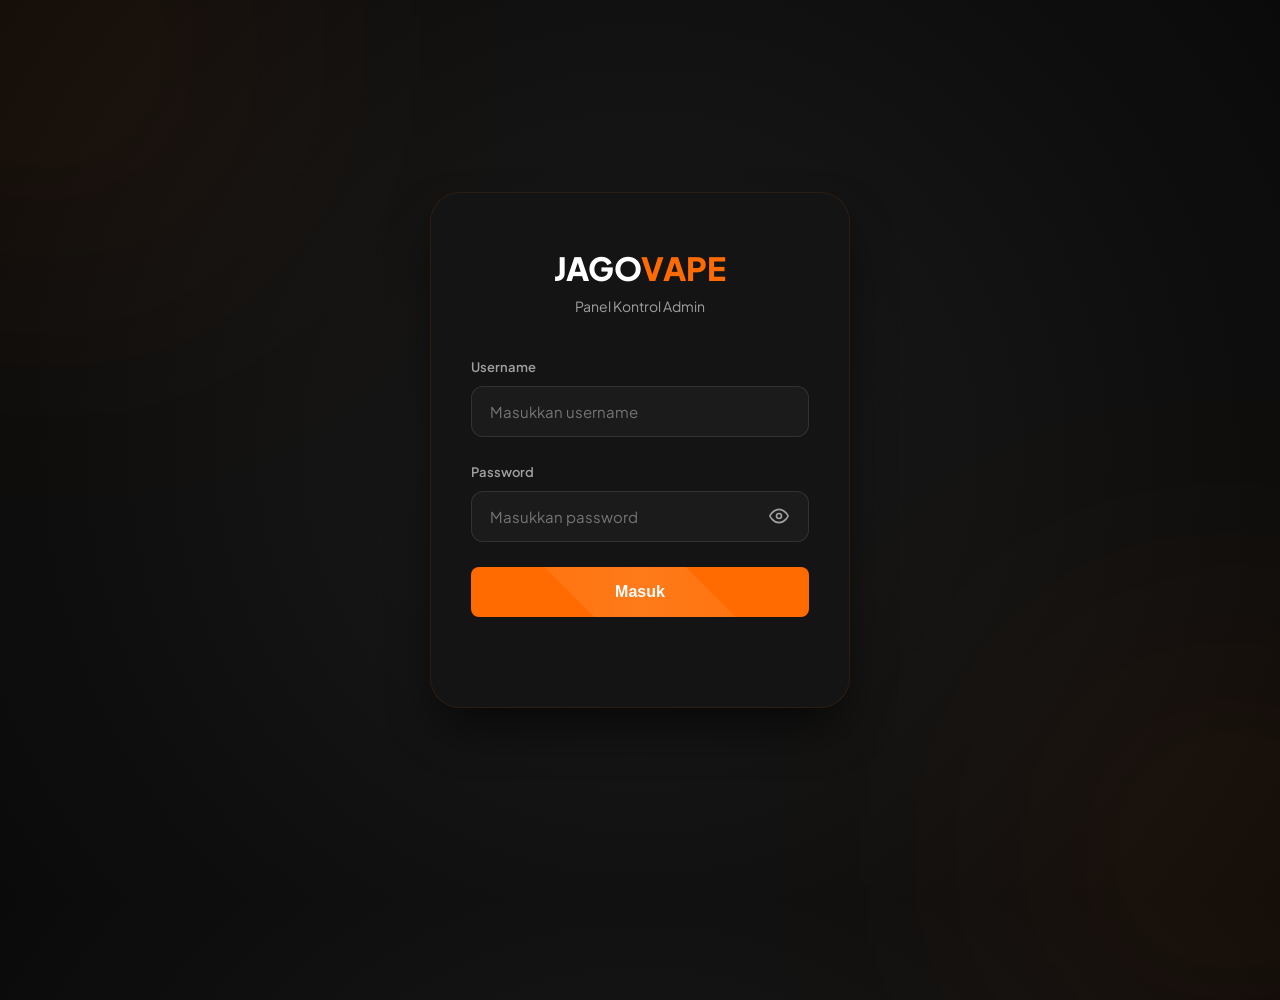
==== commit 0eec0db1: "refactor: update project assets, clean up code formatting, and rewrite application logic" ====
--- a/admin.html
+++ b/admin.html
@@ -18,7 +18,7 @@
     <link rel="stylesheet" href="style.css">
     <!-- SheetJS for Excel/CSV Parsing -->
     <script src="https://cdn.sheetjs.com/xlsx-latest/package/dist/xlsx.full.min.js"></script>
-    
+
     <style>
         .admin-section {
             padding: 120px 0 60px;
@@ -286,7 +286,8 @@
             position: relative;
         }
 
-        .drop-zone:hover, .drop-zone.dragover {
+        .drop-zone:hover,
+        .drop-zone.dragover {
             border-color: var(--primary);
             background: rgba(255, 107, 0, 0.08);
             transform: translateY(-2px);
@@ -318,8 +319,8 @@
         }
 
         .format-info {
-            background: rgba(255,255,255,0.03);
-            border: 1px solid rgba(255,255,255,0.05);
+            background: rgba(255, 255, 255, 0.03);
+            border: 1px solid rgba(255, 255, 255, 0.05);
             border-radius: var(--radius-md);
             padding: 12px;
             margin-bottom: 20px;
@@ -411,7 +412,8 @@
             <a href="index.html" class="logo">jago<span>Vape</span></a>
             <div style="display: flex; gap: 10px;">
                 <a href="index.html" class="btn btn-add" style="width: auto; padding: 10px 25px;">Lihat Website</a>
-                <button onclick="logout()" class="btn btn-add" style="width: auto; padding: 10px 25px; border-color: rgba(255, 77, 77, 0.3); color: #ff4d4d;">Keluar</button>
+                <button onclick="logout()" class="btn "
+                    style="width: auto; padding: 10px 25px; border-color: rgba(255, 77, 77, 0.3); color: #ff4d4d;">Keluar</button>
             </div>
         </div>
     </nav>
@@ -508,7 +510,8 @@
             <div id="bulk-tab" class="tab-content">
                 <div class="form-container">
                     <div class="format-info">
-                        <p style="font-size: 13px; color: var(--text-light); margin-bottom: 10px; font-weight: 600;">Format Kolom Excel yang Didukung:</p>
+                        <p style="font-size: 13px; color: var(--text-light); margin-bottom: 10px; font-weight: 600;">
+                            Format Kolom Excel yang Didukung:</p>
                         <div style="display: flex; flex-wrap: wrap;">
                             <span class="format-badge">Nama</span>
                             <span class="format-badge">Kategori</span>
@@ -517,14 +520,17 @@
                             <span class="format-badge">URL Gambar</span>
                             <span class="format-badge">Status Stock</span>
                         </div>
-                        <p style="font-size: 11px; color: var(--text-muted); margin-top: 5px;">*Urutan kolom bebas, script akan mendeteksi nama kolom secara otomatis.</p>
+                        <p style="font-size: 11px; color: var(--text-muted); margin-top: 5px;">*Urutan kolom bebas,
+                            script akan mendeteksi nama kolom secara otomatis.</p>
                     </div>
 
-                    <input type="file" id="excelInput" accept=".xlsx, .xls, .csv" style="display: none;" onchange="handleExcelSelect(event)">
-                    
+                    <input type="file" id="excelInput" accept=".xlsx, .xls, .csv" style="display: none;"
+                        onchange="handleExcelSelect(event)">
+
                     <div id="dropZone" class="drop-zone" onclick="document.getElementById('excelInput').click()">
                         <div class="drop-zone-icon">
-                            <svg viewBox="0 0 24 24" fill="none" stroke="currentColor" stroke-width="2" stroke-linecap="round" stroke-linejoin="round">
+                            <svg viewBox="0 0 24 24" fill="none" stroke="currentColor" stroke-width="2"
+                                stroke-linecap="round" stroke-linejoin="round">
                                 <path d="M21 15v4a2 2 0 0 1-2 2H5a2 2 0 0 1-2-2v-4"></path>
                                 <polyline points="17 8 12 3 7 8"></polyline>
                                 <line x1="12" y1="3" x2="12" y2="15"></line>
@@ -975,10 +981,10 @@
         });
 
         // --- BULK UPLOAD LOGIC (SHEETJS) ---
-        
+
         // Initialize Drag & Drop
         const dropZone = document.getElementById('dropZone');
-        
+
         ['dragenter', 'dragover', 'dragleave', 'drop'].forEach(eventName => {
             dropZone.addEventListener(eventName, e => {
                 e.preventDefault();
@@ -1014,12 +1020,12 @@
             // UI Update
             document.getElementById('fileInfo').style.display = 'block';
             document.getElementById('detectedFileName').textContent = file.name;
-            
+
             overlay.style.display = 'flex';
             loadingText.textContent = "Membaca file...";
 
             const reader = new FileReader();
-            reader.onload = function(e) {
+            reader.onload = function (e) {
                 try {
                     const data = new Uint8Array(e.target.result);
                     const workbook = XLSX.read(data, { type: 'array' });
@@ -1068,7 +1074,7 @@
                         const colLower = colName.toLowerCase();
                         return mappings[key].some(keyword => colLower.includes(keyword));
                     });
-                    
+
                     if (found) {
                         let val = found[1];
                         if (key === 'harga') {
@@ -1160,7 +1166,7 @@
                     body: JSON.stringify(bulkParsedData)
                 });
                 const result = await response.json();
-                
+
                 if (result.result === 'success') {
                     showToast(`Berhasil! ${bulkParsedData.length} produk telah diunggah.`);
                     // Reset UI
--- a/style.css
+++ b/style.css
@@ -1,94 +1,83 @@
-/* 
-    DESIGN SYSTEM & VARIABLES 
-*/
+/**
+ * JagoVape - Premium Vanilla CSS
+ * Dark Mode Premium with Orange Accuracy (#FF6B00)
+ */
+
 :root {
-    --bg-dark: #080808;
-    --bg-surface: rgba(20, 20, 20, 0.4);
-    --bg-nav: rgba(10, 10, 10, 0.6);
-    --primary: #ff6b00;
-    --primary-hover: #ff8533;
-    --primary-glow: rgba(255, 107, 0, 0.5);
-    --neon-border: 1px solid var(--primary);
-    --neon-glow: 0 0 15px var(--primary-glow);
-    --text-white: #ffffff;
-    --text-light: #f0f0f0;
-    --text-muted: #888888;
-    --status-ready: #00ff88;
-    --status-empty: #ff4d4d;
+    --primary: #FF6B00;
+    --primary-hover: #e66000;
+    --primary-active: #cc5500;
+    --primary-glow: rgba(255, 107, 0, 0.4);
+    --bg-body: #0a0a0a;
+    --bg-surface: #141414;
+    --bg-card: #1c1c1c;
+    --text-main: #ffffff;
+    --text-muted: #a0a0a0;
+    --border: rgba(255, 255, 255, 0.08);
+    --radius-sm: 8px;
+    --radius-md: 12px;
     --radius-lg: 20px;
-    --radius-md: 12px;
-    --shadow: 0 20px 40px rgba(0, 0, 0, 0.5);
-    --transition: all 0.4s cubic-bezier(0.16, 1, 0.3, 1);
-    --glass: blur(20px);
-}
-
-/* 
-    BASE RESET 
-*/
+    --glass: rgba(20, 20, 20, 0.8);
+    --neon-border: 1px solid rgba(255, 107, 0, 0.2);
+    --neon-glow: 0 0 15px rgba(255, 107, 0, 0.1);
+
+    /* Spacing Variables */
+    --container-padding: 24px;
+    --grid-gap: 20px;
+    --section-padding: 100px;
+}
+
+/* --- Base --- */
 * {
     margin: 0;
     padding: 0;
     box-sizing: border-box;
-    -webkit-tap-highlight-color: transparent;
-}
-
-[x-cloak] { display: none !important; }
+}
 
 html {
     scroll-behavior: smooth;
 }
 
 body {
+    background-color: var(--bg-body);
+    color: var(--text-main);
     font-family: 'Plus Jakarta Sans', sans-serif;
-    background-color: var(--bg-dark);
-    color: var(--text-white);
     line-height: 1.6;
     overflow-x: hidden;
-    -webkit-font-smoothing: antialiased;
-}
-
-.font-serif {
-    font-family: 'Playfair Display', serif;
-}
-
+}
+
+.container {
+    max-width: 1200px;
+    margin: 0 auto;
+    padding: 0 var(--container-padding);
+    transition: padding 0.3s ease;
+}
+
+h1,
+h2,
+h3,
+h4,
 .font-premium {
     font-family: 'Montserrat', sans-serif;
-}
-
-.container {
-    width: 100%;
-    max-width: 1200px;
-    margin: 0 auto;
-    padding: 0 20px;
-}
-
-.text-orange { color: var(--primary); }
-.pb-50 { padding-bottom: 50px; }
-
-/* 
-    NAVBAR 
-*/
+    letter-spacing: -0.02em;
+}
+
+/* --- Navbar --- */
 .navbar {
     position: fixed;
     top: 0;
     left: 0;
     width: 100%;
     z-index: 1000;
-    background: transparent;
-    backdrop-filter: none;
-    -webkit-backdrop-filter: none;
-    transition: var(--transition);
     padding: 20px 0;
-    border-bottom: 1px solid transparent;
+    transition: all 0.4s cubic-bezier(0.4, 0, 0.2, 1);
 }
 
 .navbar.scrolled {
-    background: var(--bg-nav);
-    backdrop-filter: var(--glass);
-    -webkit-backdrop-filter: var(--glass);
-    padding: 15px 0;
-    border-bottom: 1px solid rgba(255, 255, 255, 0.05);
-    box-shadow: 0 10px 30px rgba(0,0,0,0.5);
+    background: var(--glass);
+    backdrop-filter: blur(15px);
+    padding: 12px 0;
+    border-bottom: var(--border);
 }
 
 .nav-container {
@@ -98,393 +87,641 @@
 }
 
 .logo {
+    font-size: 24px;
+    font-weight: 800;
     text-decoration: none;
-    color: white;
-    font-size: 26px;
-    font-weight: 700;
-    display: flex;
-    align-items: center;
-    gap: 8px;
-    font-family: 'Playfair Display', serif;
-}
-
-.logo span { color: var(--primary); font-family: 'Playfair Display', serif; margin-left: -5px; }
+    text-transform: uppercase;
+    color: #fff;
+}
+
+.logo span {
+    color: var(--primary);
+}
 
 .nav-menu {
-    display: none; /* Hide on mobile */
+    display: flex;
+    gap: 30px;
     list-style: none;
-    gap: 25px;
 }
 
 .nav-menu a {
+    color: var(--text-muted);
     text-decoration: none;
-    color: var(--text-muted);
+    font-weight: 600;
     font-size: 14px;
-    font-weight: 500;
-    transition: var(--transition);
-}
-
-.nav-menu a:hover, .nav-menu a.active {
+    transition: 0.3s;
+}
+
+.nav-menu a:hover,
+.nav-menu a.active {
     color: var(--primary);
 }
 
 .nav-actions {
     display: flex;
     align-items: center;
+    gap: 20px;
 }
 
 .cart-trigger {
     position: relative;
-    background: var(--bg-surface);
-    width: 50px;
-    height: 50px;
-    border-radius: 50%;
     cursor: pointer;
-    border: var(--neon-border);
-    display: flex;
-    align-items: center;
-    justify-content: center;
-    transition: var(--transition);
-    box-shadow: var(--neon-glow);
+    transition: 0.3s;
 }
 
 .cart-trigger:hover {
     transform: scale(1.1);
-    box-shadow: 0 0 25px var(--primary-glow);
 }
 
 .cart-badge {
     position: absolute;
-    top: -2px;
-    right: -2px;
+    top: -8px;
+    right: -10px;
     background: var(--primary);
-    color: white;
-    font-size: 11px;
+    color: #fff;
+    font-size: 10px;
     font-weight: 800;
-    width: 22px;
-    height: 22px;
+    width: 18px;
+    height: 18px;
     border-radius: 50%;
     display: flex;
     align-items: center;
     justify-content: center;
-    border: 2px solid var(--bg-dark);
-}
-
-/* 
-    HERO SECTION 
-*/
+    border: 2px solid var(--bg-body);
+}
+
+/* --- Hero --- */
 .hero {
+    height: 100vh;
+    display: flex;
+    align-items: center;
     position: relative;
-    height: 90vh;
-    min-height: 600px;
-    display: flex;
-    align-items: center;
-    background: url('hero-bg.png') no-repeat center center/cover;
+    background: url('images/hero-bg.png') center/cover no-repeat;
     overflow: hidden;
 }
 
 .hero-overlay {
     position: absolute;
     inset: 0;
-    background: linear-gradient(to top, var(--bg-dark) 10%, rgba(18, 18, 18, 0.6) 100%);
+    background: linear-gradient(to right, rgba(0, 0, 0, 0.95), rgba(0, 0, 0, 0.4));
 }
 
 .hero-content {
     position: relative;
     z-index: 10;
-    max-width: 650px;
-}
-
-.hero h1 {
-    font-size: clamp(36px, 10vw, 72px);
-    font-weight: 800;
-    line-height: 1.1;
+    max-width: 700px;
+}
+
+.hero-content h1 {
+    font-size: 100px;
+    font-weight: 900;
+    line-height: 0.9;
     margin-bottom: 20px;
-    letter-spacing: -1px;
-}
-
-.hero p {
+    background: linear-gradient(to bottom, #fff, #888);
+    -webkit-background-clip: text;
+    -webkit-text-fill-color: transparent;
+    filter: drop-shadow(0 10px 20px rgba(0, 0, 0, 0.5));
+}
+
+.hero-content p {
     font-size: 18px;
     color: var(--text-muted);
-    margin-bottom: 35px;
+    margin-bottom: 40px;
     max-width: 500px;
 }
 
-/* 
-    BUTTONS 
-*/
+/* --- Buttons --- */
 .btn {
-    font-family: inherit;
+    display: inline-flex;
+    align-items: center;
+    justify-content: center;
+    gap: 10px;
+    padding: 12px 28px;
+    border-radius: var(--radius-sm);
     font-weight: 700;
+    text-decoration: none;
+    transition: 0.4s;
     cursor: pointer;
     border: none;
-    border-radius: var(--radius-md);
-    transition: var(--transition);
-    display: inline-flex;
-    align-items: center;
-    justify-content: center;
-    gap: 8px;
-    text-decoration: none;
 }
 
 .btn-primary {
     background: var(--primary);
-    color: white;
-    box-shadow: 0 0 20px var(--primary-glow);
+    color: #fff;
 }
 
 .btn-primary:hover {
-    transform: translateY(-5px) scale(1.02);
-    box-shadow: 0 10px 40px var(--primary-glow);
     background: var(--primary-hover);
+    transform: translateY(-3px);
+    box-shadow: 0 8px 20px var(--primary-glow);
+}
+
+.btn-primary:active {
+    background: var(--primary-active);
+    transform: translateY(-1px);
+}
+
+.btn-outline {
+    background: transparent;
+    border: 1px solid rgba(255, 255, 255, 0.2);
+    color: #fff;
+}
+
+.btn-outline:hover {
+    border-color: var(--primary);
+    background: rgba(255, 107, 0, 0.05);
 }
 
 .btn-lg {
-    padding: 18px 50px;
+    padding: 16px 40px;
     font-size: 16px;
-    border-radius: 50px;
-    border: var(--neon-border);
-    backdrop-filter: blur(5px);
-}
-
-.btn-add {
-    background: rgba(255, 255, 255, 0.05);
-    border: 1px solid rgba(255, 255, 255, 0.1);
-    color: white;
-    padding: 12px;
+}
+
+/* --- Benefits --- */
+.benefits-grid {
+    display: grid;
+    grid-template-columns: repeat(auto-fit, minmax(280px, 1fr));
+    gap: var(--grid-gap);
+    margin-top: -60px;
+    position: relative;
+    z-index: 20;
+}
+
+.benefit-card {
+    background: var(--bg-surface);
+    padding: 40px;
+    border-radius: var(--radius-md);
+    border: var(--border);
+    text-align: center;
+    transition: 0.4s;
+    backdrop-filter: blur(10px);
+}
+
+.benefit-card:hover {
+    border-color: var(--primary);
+    transform: translateY(-10px);
+    box-shadow: 0 15px 30px rgba(0, 0, 0, 0.4);
+}
+
+.benefit-icon {
+    width: 60px;
+    height: 60px;
+    background: rgba(255, 107, 0, 0.1);
+    color: var(--primary);
+    border-radius: 50%;
+    display: flex;
+    align-items: center;
+    justify-content: center;
+    margin: 0 auto 25px;
+}
+
+/* --- About --- */
+.about-section {
+    padding: var(--section-padding) 0;
+}
+
+.about-grid {
+    display: grid;
+    grid-template-columns: 1fr 1fr;
+    gap: 80px;
+    align-items: center;
+}
+
+.about-img {
+    position: relative;
+    padding-right: 20px;
+    padding-bottom: 20px;
+}
+
+.img-placeholder {
     width: 100%;
-}
-
-.btn-add:hover:not(:disabled) {
+    aspect-ratio: 1;
+    background: var(--bg-surface);
+    border-radius: var(--radius-lg);
+    display: flex;
+    align-items: center;
+    justify-content: center;
+    border: var(--border);
+    box-shadow: var(--neon-glow);
+}
+
+.img-placeholder img {
+    width: 100%;
+    height: 100%;
+    object-fit: cover;
+}
+
+.est-badge {
+    position: absolute;
+    bottom: 0;
+    right: 0;
     background: var(--primary);
-    border-color: var(--primary);
-}
-
-.btn-add:disabled {
-    opacity: 0.4;
-    cursor: not-allowed;
-}
-
-/* 
-    SEARCH & FILTER 
-*/
+    padding: 24px 32px;
+    border-radius: var(--radius-md);
+    box-shadow: 0 10px 30px rgba(255, 107, 0, 0.3);
+}
+
+.est-badge span {
+    font-weight: 900;
+    font-size: 20px;
+}
+
+.badge-text {
+    display: inline-block;
+    color: var(--primary);
+    text-transform: uppercase;
+    font-weight: 800;
+    letter-spacing: 2px;
+    margin-bottom: 15px;
+}
+
+.about-content h2 {
+    font-size: 42px;
+    margin-bottom: 25px;
+}
+
+.about-content p {
+    font-size: 17px;
+    color: var(--text-muted);
+    margin-bottom: 40px;
+}
+
+.about-features {
+    display: grid;
+    gap: 20px;
+}
+
+.feature-item {
+    display: flex;
+    align-items: center;
+    gap: 15px;
+    font-weight: 700;
+}
+
+/* --- Product Grid --- */
 .shop-controls {
-    padding: 60px 20px 30px;
+    padding: var(--section-padding) 0 50px;
+}
+
+.section-title {
+    text-align: center;
+    margin-bottom: 60px;
+}
+
+.section-title h2 {
+    font-size: 32px;
+    text-transform: uppercase;
+    margin-bottom: 15px;
+}
+
+.divider {
+    width: 60px;
+    height: 4px;
+    background: var(--primary);
+    margin: 0 auto;
+    border-radius: 2px;
 }
 
 .filter-wrapper {
     display: flex;
-    flex-direction: column;
-    gap: 20px;
+    justify-content: space-between;
+    align-items: center;
 }
 
 .filter-tabs {
     display: flex;
-    gap: 10px;
-    overflow-x: auto;
-    scrollbar-width: none;
-    padding-bottom: 5px;
-}
-
-.filter-tabs::-webkit-scrollbar { display: none; }
+    background: var(--bg-surface);
+    padding: 6px;
+    border-radius: 40px;
+    border: var(--border);
+}
 
 .filter-tab {
-    padding: 10px 25px;
+    padding: 12px 28px;
+    background: transparent;
+    border: none;
+    color: var(--text-muted);
+    font-weight: 800;
+    font-size: 13px;
+    cursor: pointer;
+    border-radius: 35px;
+    transition: 0.3s;
+}
+
+.filter-tab.active {
+    background: var(--primary);
+    color: #fff;
+    box-shadow: 0 5px 15px var(--primary-glow);
+}
+
+.search-box {
+    display: flex;
+    align-items: center;
+    gap: 15px;
     background: var(--bg-surface);
-    border: 1px solid rgba(255, 255, 255, 0.2);
-    border-radius: 50px;
-    color: white;
-    font-family: inherit;
-    font-weight: 600;
-    font-size: 14px;
-    cursor: pointer;
-    white-space: nowrap;
-    transition: var(--transition);
-}
-
-.filter-tab.active {
+    padding: 12px 25px;
+    border-radius: 40px;
+    border: var(--border);
+    width: 320px;
+}
+
+.search-box input {
     background: transparent;
-    color: white;
-    border: var(--neon-border);
-    box-shadow: var(--neon-glow);
-}
-
-.search-box {
-    position: relative;
+    border: none;
+    color: #fff;
     width: 100%;
 }
 
-.search-box input {
-    width: 100%;
-    background: var(--bg-surface);
-    border: 1px solid rgba(255, 255, 255, 0.2);
-    padding: 15px 20px 15px 50px;
-    border-radius: 50px;
-    color: white;
-    font-family: inherit;
+.search-box input:focus {
     outline: none;
-    transition: var(--transition);
-}
-
-.search-box input:focus {
-    border-color: var(--primary);
-    box-shadow: var(--neon-glow);
-}
-
-.search-box svg {
-    position: absolute;
-    left: 18px;
-    top: 50%;
-    transform: translateY(-50%);
-    color: var(--primary);
-}
-
-/* 
-    PRODUCT GRID 
-*/
+}
+
 .product-grid {
     display: grid;
-    grid-template-columns: repeat(2, 1fr); /* Mobile default */
-    gap: 15px;
+    grid-template-columns: repeat(auto-fill, minmax(260px, 1fr));
+    gap: var(--grid-gap);
+    padding-bottom: 50px;
 }
 
 .product-card {
     background: var(--bg-surface);
     border-radius: var(--radius-lg);
-    border: var(--neon-border);
-    box-shadow: var(--shadow);
     overflow: hidden;
-    transition: var(--transition);
-    display: flex;
-    flex-direction: column;
+    border: var(--border);
+    transition: 0.4s cubic-bezier(0.175, 0.885, 0.32, 1.275);
 }
 
 .product-card:hover {
-    transform: translateY(-8px) scale(1.02);
-    box-shadow: 0 25px 50px rgba(255, 107, 0, 0.2);
+    border-color: var(--primary);
+    transform: translateY(-10px);
 }
 
 .p-header {
+    height: 260px;
+    background: #111;
+    display: flex;
+    align-items: center;
+    justify-content: center;
+    padding: 30px;
     position: relative;
-    aspect-ratio: 1/1;
-    background: rgba(255,255,255,0.02);
-    padding: 20px;
-    display: flex;
-    align-items: center;
-    justify-content: center;
 }
 
 .p-image {
     width: 100%;
     height: 100%;
     object-fit: contain;
-    transition: var(--transition);
+    transition: 0.5s;
 }
 
 .product-card:hover .p-image {
-    transform: scale(1.08);
+    transform: scale(1.1);
 }
 
 .status-badge {
     position: absolute;
-    top: 15px;
-    left: 15px;
-    z-index: 5;
-    padding: 6px 14px;
-    border-radius: 50px;
+    top: 20px;
+    left: 20px;
+    font-size: 10px;
+    font-weight: 900;
+    text-transform: uppercase;
+    padding: 4px 12px;
+    border-radius: 20px;
+}
+
+.status-ready {
+    background: rgba(0, 255, 136, 0.1);
+    color: #00ff88;
+}
+
+.status-empty {
+    background: rgba(255, 61, 61, 0.1);
+    color: #ff3d3d;
+}
+
+.p-body {
+    padding: 30px;
+}
+
+.p-cat {
+    color: var(--text-muted);
     font-size: 11px;
+    font-weight: 900;
+    text-transform: uppercase;
+    letter-spacing: 1.5px;
+}
+
+.p-title {
+    font-size: 18px;
+    margin: 8px 0 12px;
     font-weight: 700;
-    text-transform: uppercase;
-    backdrop-filter: blur(8px);
-    border: 1px solid rgba(255,255,255,0.2);
-    display: flex;
-    align-items: center;
-    gap: 5px;
-}
-
-.status-badge::before {
-    content: '';
-    width: 8px;
-    height: 8px;
+    height: 50px;
+    overflow: hidden;
+}
+
+.p-price {
+    font-size: 22px;
+    font-weight: 900;
+    color: var(--primary);
+    margin-bottom: 25px;
+}
+
+/* --- Buttons --- */
+.btn-add {
+    width: 100%;
+    background: var(--primary);
+    border: none;
+    color: #fff;
+    padding: 10px 10px 10px 24px;
+    border-radius: 40px;
+    display: flex;
+    align-items: center;
+    justify-content: space-between;
+    cursor: pointer;
+    transition: 0.3s cubic-bezier(0, 0, 0.2, 1);
+    font-weight: 800;
+}
+
+.btn-add:hover {
+    background: var(--primary-hover);
+    transform: scale(1.02);
+    box-shadow: 0 10px 20px var(--primary-glow);
+}
+
+.btn-add:active {
+    background: var(--primary-active);
+    transform: scale(0.98);
+}
+
+.circle-icon {
+    width: 38px;
+    height: 38px;
+    background: rgba(255, 255, 255, 0.15);
     border-radius: 50%;
-}
-
-.status-ready { background: rgba(0, 255, 136, 0.1); color: var(--status-ready); }
-.status-ready::before { background: var(--status-ready); box-shadow: 0 0 10px var(--status-ready); }
-
-.status-empty { background: rgba(255, 77, 77, 0.1); color: var(--status-empty); }
-.status-empty::before { background: var(--status-empty); box-shadow: 0 0 10px var(--status-empty); }
-
-.p-body {
-    padding: 15px;
-    flex-grow: 1;
-    display: flex;
-    flex-direction: column;
-}
-
-.p-cat {
-    font-size: 11px;
+    display: flex;
+    align-items: center;
+    justify-content: center;
+    transition: 0.3s;
+}
+
+.btn-add:hover .circle-icon {
+    background: rgba(255, 255, 255, 0.25);
+}
+
+/* --- Pagination --- */
+.pagination-container {
+    display: flex;
+    justify-content: center;
+    align-items: center;
+    gap: 10px;
+    margin: 40px 0;
+}
+
+.pg-btn {
+    width: 40px;
+    height: 40px;
+    display: flex;
+    align-items: center;
+    justify-content: center;
+    border-radius: 10px;
+    border: 1px solid var(--border);
+    background: var(--bg-surface);
+    color: var(--text-muted);
+    cursor: pointer;
+    transition: 0.3s;
     font-weight: 700;
+    font-size: 14px;
+}
+
+.pg-btn:hover:not(:disabled) {
+    border-color: var(--primary);
+    color: var(--primary);
+}
+
+.pg-btn.active {
+    background: var(--primary);
+    color: #fff;
+    border-color: var(--primary);
+    box-shadow: 0 4px 10px var(--primary-glow);
+}
+
+.pg-btn:disabled {
+    opacity: 0.3;
+    cursor: not-allowed;
+}
+
+.pg-btn-nav {
+    padding: 0 15px;
+    width: auto;
+}
+
+/* --- Locations --- */
+.locations-section {
+    padding: var(--section-padding) 0;
+    background: #0c0c0c;
+}
+
+.branch-grid {
+    display: grid;
+    grid-template-columns: repeat(3, 1fr);
+    gap: var(--grid-gap);
+}
+
+.branch-card {
+    background: var(--bg-surface);
+    padding: 50px 40px;
+    border-radius: var(--radius-lg);
+    text-align: center;
+    border: var(--border);
+    transition: 0.3s;
+}
+
+.branch-card:hover {
+    border-color: var(--primary);
+    transform: translateY(-5px);
+}
+
+.branch-card h3 {
+    font-size: 22px;
+    margin-bottom: 12px;
+}
+
+.branch-card p {
     color: var(--text-muted);
-    text-transform: uppercase;
-    letter-spacing: 1px;
-    margin-bottom: 5px;
-}
-
-.p-title {
+    margin-bottom: 30px;
     font-size: 15px;
+}
+
+.btn-maps {
+    padding: 12px 30px;
+    border: 1px solid var(--primary);
+    border-radius: 30px;
+    color: var(--primary);
+    text-decoration: none;
     font-weight: 700;
-    margin-bottom: 8px;
-    line-height: 1.3;
-    display: -webkit-box;
-    -webkit-line-clamp: 2;
-    -webkit-box-orient: vertical;
+    transition: 0.3s;
+    display: block;
+}
+
+.btn-maps:hover {
+    background: var(--primary);
+    color: #fff;
+}
+
+/* --- FAQ --- */
+.faq-section {
+    padding: var(--section-padding) 0;
+}
+
+.faq-container {
+    max-width: 800px;
+    margin: 0 auto;
+}
+
+.faq-item {
+    background: var(--bg-surface);
+    border-radius: var(--radius-md);
+    margin-bottom: 15px;
+    border: var(--border);
+    transition: 0.3s;
+}
+
+.faq-question {
+    padding: 25px 30px;
+    display: flex;
+    justify-content: space-between;
+    align-items: center;
+    cursor: pointer;
+}
+
+.faq-question h4 {
+    font-size: 17px;
+    font-weight: 700;
+}
+
+.faq-answer {
+    max-height: 0;
+    padding: 0 30px;
     overflow: hidden;
-}
-
-.p-price {
-    font-size: 18px;
-    font-weight: 800;
+    transition: 0.4s cubic-bezier(0.4, 0, 0.2, 1);
+    color: var(--text-muted);
+}
+
+.faq-item.active {
+    border-color: var(--primary);
+}
+
+.faq-item.active .faq-answer {
+    max-height: 200px;
+    padding-bottom: 30px;
+    opacity: 1;
+}
+
+.faq-item.active .faq-icon {
+    transform: rotate(180deg);
     color: var(--primary);
-    margin-top: auto;
-    margin-bottom: 15px;
-}
-
-/* 
-    CART SYSTEM 
-*/
-.floating-cart {
-    position: fixed;
-    bottom: 30px;
-    right: 20px;
-    background: var(--primary);
-    width: 65px;
-    height: 65px;
-    border-radius: 50%;
-    display: flex;
-    align-items: center;
-    justify-content: center;
-    box-shadow: 0 10px 30px var(--primary-glow);
-    cursor: pointer;
-    z-index: 800;
-}
-
-.floating-cart .count {
-    position: absolute;
-    top: 0;
-    right: 0;
-    background: white;
-    color: var(--primary);
-    font-size: 12px;
-    font-weight: 800;
-    width: 24px;
-    height: 24px;
-    border-radius: 50%;
-    display: flex;
-    align-items: center;
-    justify-content: center;
-}
-
+}
+
+/* --- Cart Drawer --- */
 .cart-overlay {
     position: fixed;
     inset: 0;
@@ -493,7 +730,7 @@
     z-index: 2000;
     visibility: hidden;
     opacity: 0;
-    transition: var(--transition);
+    transition: 0.4s;
 }
 
 .cart-overlay.open {
@@ -503,239 +740,395 @@
 
 .cart-drawer {
     position: absolute;
+    right: -100%;
     top: 0;
+    width: 480px;
+    height: 100%;
+    background: var(--bg-body);
+    transition: 0.5s cubic-bezier(0.165, 0.84, 0.44, 1);
+    display: flex;
+    flex-direction: column;
+}
+
+.cart-overlay.open .cart-drawer {
     right: 0;
-    width: 100%;
-    max-width: 450px;
-    height: 100%;
-    background: var(--bg-dark);
-    transform: translateX(100%);
-    transition: var(--transition);
-    display: flex;
-    flex-direction: column;
-}
-
-.cart-overlay.open .cart-drawer {
-    transform: translateX(0);
 }
 
 .cart-header {
-    padding: 25px;
+    padding: 40px;
+    border-bottom: var(--border);
     display: flex;
     justify-content: space-between;
-    align-items: center;
-    border-bottom: 1px solid rgba(255, 255, 255, 0.05);
 }
 
 .btn-close {
-    background: none;
+    background: transparent;
     border: none;
-    color: white;
+    color: #888;
     cursor: pointer;
 }
 
 .cart-body {
-    padding: 20px;
-    flex-grow: 1;
+    flex: 1;
     overflow-y: auto;
-}
-
-.empty-cart {
-    height: 100%;
-    display: flex;
-    align-items: center;
-    justify-content: center;
-    color: var(--text-muted);
+    padding: 40px;
 }
 
 .cart-item {
     display: flex;
-    gap: 15px;
-    margin-bottom: 20px;
-    background: var(--bg-surface);
-    padding: 12px;
-    border-radius: var(--radius-md);
+    gap: 20px;
+    margin-bottom: 30px;
+    padding-bottom: 30px;
+    border-bottom: var(--border);
 }
 
 .cart-item-img {
     width: 80px;
     height: 80px;
-    border-radius: 10px;
-    object-fit: cover;
-}
-
-.cart-item-info {
-    flex-grow: 1;
+    background: #111;
+    border-radius: var(--radius-sm);
+    object-fit: contain;
 }
 
 .cart-item-info h4 {
+    font-size: 16px;
+    margin-bottom: 8px;
+}
+
+.qty-wrapper {
+    display: flex;
+    align-items: center;
+    gap: 15px;
+    margin-top: 15px;
+}
+
+.qty-btn {
+    width: 32px;
+    height: 32px;
+    border-radius: 50%;
+    border: var(--border);
+    background: transparent;
+    color: #fff;
+    cursor: pointer;
+    font-weight: 800;
+}
+
+.qty-btn:hover {
+    border-color: var(--primary);
+    color: var(--primary);
+}
+
+.qty-val {
+    font-weight: 800;
+    min-width: 20px;
+    text-align: center;
+}
+
+.btn-remove {
+    background: transparent;
+    border: none;
+    color: #ff3d3d;
+    font-size: 12px;
+    cursor: pointer;
+    margin-left: 20px;
+    font-weight: 700;
+}
+
+/* --- Branch Selector --- */
+.branch-selector-wrapper {
+    background: var(--bg-surface);
+    padding: 30px;
+    border-radius: var(--radius-lg);
+    border: var(--neon-border);
+    margin: 20px 0;
+}
+
+.branch-selector-wrapper h4 {
+    margin-bottom: 15px;
     font-size: 14px;
-    margin-bottom: 5px;
-}
-
-.qty-wrapper {
-    display: flex;
-    align-items: center;
+    text-transform: uppercase;
+    color: var(--text-muted);
+}
+
+.branch-options {
+    display: grid;
     gap: 10px;
-    margin-top: 10px;
-}
-
-.qty-btn {
-    background: rgba(255, 255, 255, 0.1);
+}
+
+.branch-select {
+    width: 100%;
+    padding: 15px 20px;
+    background: var(--bg-body);
+    border: 1px solid rgba(255, 255, 255, 0.1);
+    border-radius: var(--radius-sm);
+    color: #fff;
+    font-weight: 700;
+    cursor: pointer;
+    appearance: none;
+    -webkit-appearance: none;
+    background-image: url("data:image/svg+xml,%3Csvg xmlns='http://www.w3.org/2000/svg' width='24' height='24' viewBox='0 0 24 24' fill='none' stroke='white' stroke-width='2' stroke-linecap='round' stroke-linejoin='round'%3E%3Cpolyline points='6 9 12 15 18 9'%3E%3C/polyline%3E%3C/svg%3E");
+    background-repeat: no-repeat;
+    background-position: right 15px center;
+    background-size: 18px;
+    transition: 0.3s;
+}
+
+.branch-select:hover,
+.branch-select:focus {
+    border-color: var(--primary);
+    outline: none;
+    box-shadow: 0 0 10px rgba(255, 107, 0, 0.1);
+}
+
+.cart-footer {
+    padding: 30px 40px 40px;
+    background: var(--bg-surface);
+    border-top: var(--border);
+}
+
+.cart-total {
+    display: flex;
+    justify-content: space-between;
+    font-size: 20px;
+    font-weight: 900;
+    margin-bottom: 30px;
+}
+
+.btn-checkout {
+    width: 100%;
+    background: var(--primary);
+    color: #fff;
+    padding: 20px;
+    border-radius: 12px;
+    font-weight: 900;
     border: none;
-    color: white;
+    cursor: pointer;
+    font-size: 16px;
+    display: flex;
+    justify-content: center;
+    gap: 15px;
+    transition: 0.3s;
+}
+
+.btn-checkout:hover {
+    background: var(--primary-hover);
+    box-shadow: 0 10px 25px var(--primary-glow);
+}
+
+/* --- Floating --- */
+.floating-cart {
+    position: fixed;
+    bottom: 40px;
+    right: 40px;
+    width: 70px;
+    height: 70px;
+    background: var(--primary);
+    border-radius: 50%;
+    display: flex;
+    align-items: center;
+    justify-content: center;
+    box-shadow: 0 15px 35px var(--primary-glow);
+    cursor: pointer;
+    z-index: 1000;
+    transition: 0.3s cubic-bezier(0.165, 0.84, 0.44, 1);
+}
+
+.floating-cart:hover {
+    transform: scale(1.1);
+}
+
+.floating-cart .count {
+    position: absolute;
+    top: -5px;
+    right: -5px;
+    background: #fff;
+    color: var(--primary);
     width: 28px;
     height: 28px;
-    border-radius: 5px;
-    cursor: pointer;
-    font-weight: 700;
-}
-
-.btn-remove {
-    background: none;
-    border: none;
-    color: var(--status-empty);
-    font-size: 12px;
-    font-weight: 600;
-    margin-left: auto;
-    cursor: pointer;
-}
-
-.cart-footer {
-    padding: 25px;
-    background: var(--bg-surface);
-    border-top: 1px solid rgba(255, 255, 255, 0.05);
-}
-
-.cart-total {
-    display: flex;
-    justify-content: space-between;
-    font-size: 20px;
-    font-weight: 800;
-    margin-bottom: 20px;
-}
-
-.btn-checkout {
-    width: 100%;
-    background: #25D366;
-    color: white;
-    padding: 18px;
-    border: none;
-    border-radius: var(--radius-md);
-    font-family: inherit;
-    font-weight: 700;
-    font-size: 16px;
-    cursor: pointer;
+    border-radius: 50%;
+    font-weight: 900;
+    font-size: 13px;
     display: flex;
     align-items: center;
     justify-content: center;
-    gap: 10px;
-    box-shadow: 0 10px 20px rgba(37, 211, 102, 0.2);
-}
-
-/* 
-    TOAST NOTIFICATION 
-*/
+    border: 3px solid var(--primary);
+}
+
 .toast {
     position: fixed;
-    bottom: 110px;
+    bottom: -100px;
     left: 50%;
-    transform: translateX(-50%) translateY(100px);
-    background: var(--bg-surface);
-    color: white;
-    padding: 15px 30px;
-    border-radius: 50px;
-    box-shadow: var(--shadow);
+    transform: translateX(-50%);
+    background: #000;
     border: 1px solid var(--primary);
-    z-index: 1500;
-    opacity: 0;
-    transition: all 0.4s cubic-bezier(0.175, 0.885, 0.32, 1.275);
+    color: #fff;
+    padding: 18px 40px;
+    border-radius: 40px;
+    font-weight: 800;
+    z-index: 5000;
+    transition: 0.5s;
+}
+
+.toast.show {
+    bottom: 50px;
+}
+
+/* --- Mobile --- */
+@media (max-width: 992px) {
+    .hero-content h1 {
+        font-size: 72px;
+    }
+
+    .about-grid,
+    .branch-grid {
+        grid-template-columns: 1fr;
+        padding: 7rem 7%;
+    }
+
+    .nav-menu {
+        display: none;
+    }
+}
+
+@media (max-width: 768px) {
+    :root {
+        --container-padding: 20px;
+        --grid-gap: 15px;
+        --section-padding: 60px;
+    }
+
+    .container {
+        padding: 0 20px;
+    }
+
+    .product-grid {
+        grid-template-columns: 1fr 1fr;
+        gap: var(--grid-gap);
+    }
+
+    .product-card {
+        margin-bottom: 25px;
+    }
+
+    .p-header {
+        height: 200px;
+        padding: 20px;
+    }
+
+    .p-body {
+        padding: 20px;
+    }
+
+    .p-title {
+        font-size: 15px;
+        height: 44px;
+    }
+
+    .p-price {
+        font-size: 18px;
+        margin-bottom: 20px;
+    }
+
+    .btn-add span {
+        display: none;
+    }
+
+    .btn-add {
+        width: 50px;
+        height: 50px;
+        border-radius: 50%;
+        padding: 0;
+        justify-content: center;
+    }
+
+    .circle-icon {
+        width: 42px;
+        height: 42px;
+        background: transparent;
+    }
+
+    .cart-drawer {
+        width: 100%;
+        right: -100%;
+    }
+
+    .hero-content h1 {
+        font-size: 56px;
+    }
+
+    .filter-wrapper {
+        flex-direction: column;
+        gap: 20px;
+        align-items: stretch;
+    }
+
+    .search-box {
+        width: 100%;
+    }
+
+    .filter-tabs {
+        width: 100%;
+        overflow-x: auto;
+        padding-right: 10px;
+    }
+
+    .filter-tab {
+        padding: 10px 20px;
+    }
+
+    .floating-cart {
+        bottom: 20px;
+        right: 20px;
+        width: 60px;
+        height: 60px;
+    }
+}
+
+/* --- Misc Animations --- */
+.flying-item {
+    position: fixed;
+    z-index: 10000;
     pointer-events: none;
-    white-space: nowrap;
-}
-
-.toast.show {
-    opacity: 1;
-    transform: translateX(-50%) translateY(0);
-}
-
-/* 
-    DESKTOP RESPONSIVE (min 1024px) 
-*/
-@media (min-width: 1024px) {
-    .nav-menu { display: flex; }
-    .hero-content { margin-left: 0; }
-    .hero { background-position: right center; height: 90vh; }
-    
-    .filter-wrapper {
-        flex-direction: row;
-        justify-content: space-between;
-        align-items: center;
-    }
-    
-    .search-box { width: 400px; }
-    
-    .product-grid {
-        grid-template-columns: repeat(4, 1fr);
-        gap: 30px;
-    }
-    
-    .floating-cart { display: none; }
-}
-
-.empty-results {
-    text-align: center;
-    padding: 100px 0;
-    color: var(--text-muted);
-}
-/* 
-    SKELETON LOADER ANIMATION 
-*/
-.skeleton-wrapper {
-    display: grid;
-    grid-template-columns: repeat(2, 1fr);
-    gap: 15px;
-}
-
-@media (min-width: 1024px) {
-    .skeleton-wrapper {
-        grid-template-columns: repeat(4, 1fr);
-        gap: 30px;
-    }
-}
-
-.skeleton-card {
-    background: var(--bg-surface);
-    border-radius: var(--radius-lg);
-    border: 1px solid rgba(255, 255, 255, 0.05);
-    padding: 15px;
-    height: 350px;
-    display: flex;
-    flex-direction: column;
-    gap: 15px;
-}
-
-.skeleton-img {
-    width: 100%;
-    aspect-ratio: 1/1;
-    background: linear-gradient(90deg, #252525 25%, #333 50%, #252525 75%);
-    background-size: 200% 100%;
-    border-radius: var(--radius-md);
-    animation: skeleton-loading 1.5s infinite;
-}
-
-.skeleton-text {
-    height: 15px;
-    background: linear-gradient(90deg, #252525 25%, #333 50%, #252525 75%);
-    background-size: 200% 100%;
-    border-radius: 4px;
-    animation: skeleton-loading 1.5s infinite;
-}
-
-.skeleton-title { width: 80%; }
-.skeleton-price { width: 50%; height: 20px; margin-top: auto; }
-
-@keyframes skeleton-loading {
-    0% { background-position: 200% 0; }
-    100% { background-position: -200% 0; }
-}
+    transition: all 0.8s cubic-bezier(0.19, 1, 0.22, 1);
+    background: var(--primary);
+    border-radius: 50%;
+    display: flex;
+    align-items: center;
+    justify-content: center;
+    box-shadow: 0 0 15px var(--primary-glow);
+}
+
+@keyframes pulse {
+    0% {
+        transform: scale(1);
+    }
+
+    50% {
+        transform: scale(1.1);
+        background-color: #00ff88;
+    }
+
+    100% {
+        transform: scale(1);
+    }
+}
+
+.btn-pulse {
+    animation: pulse 0.4s cubic-bezier(0.4, 0, 0.2, 1);
+}
+
+@keyframes cartBounce {
+
+    0%,
+    100% {
+        transform: scale(1);
+    }
+
+    50% {
+        transform: scale(1.4);
+    }
+}
+
+.cart-bounce {
+    animation: cartBounce 0.6s cubic-bezier(0.4, 0, 0.2, 1);
+}
